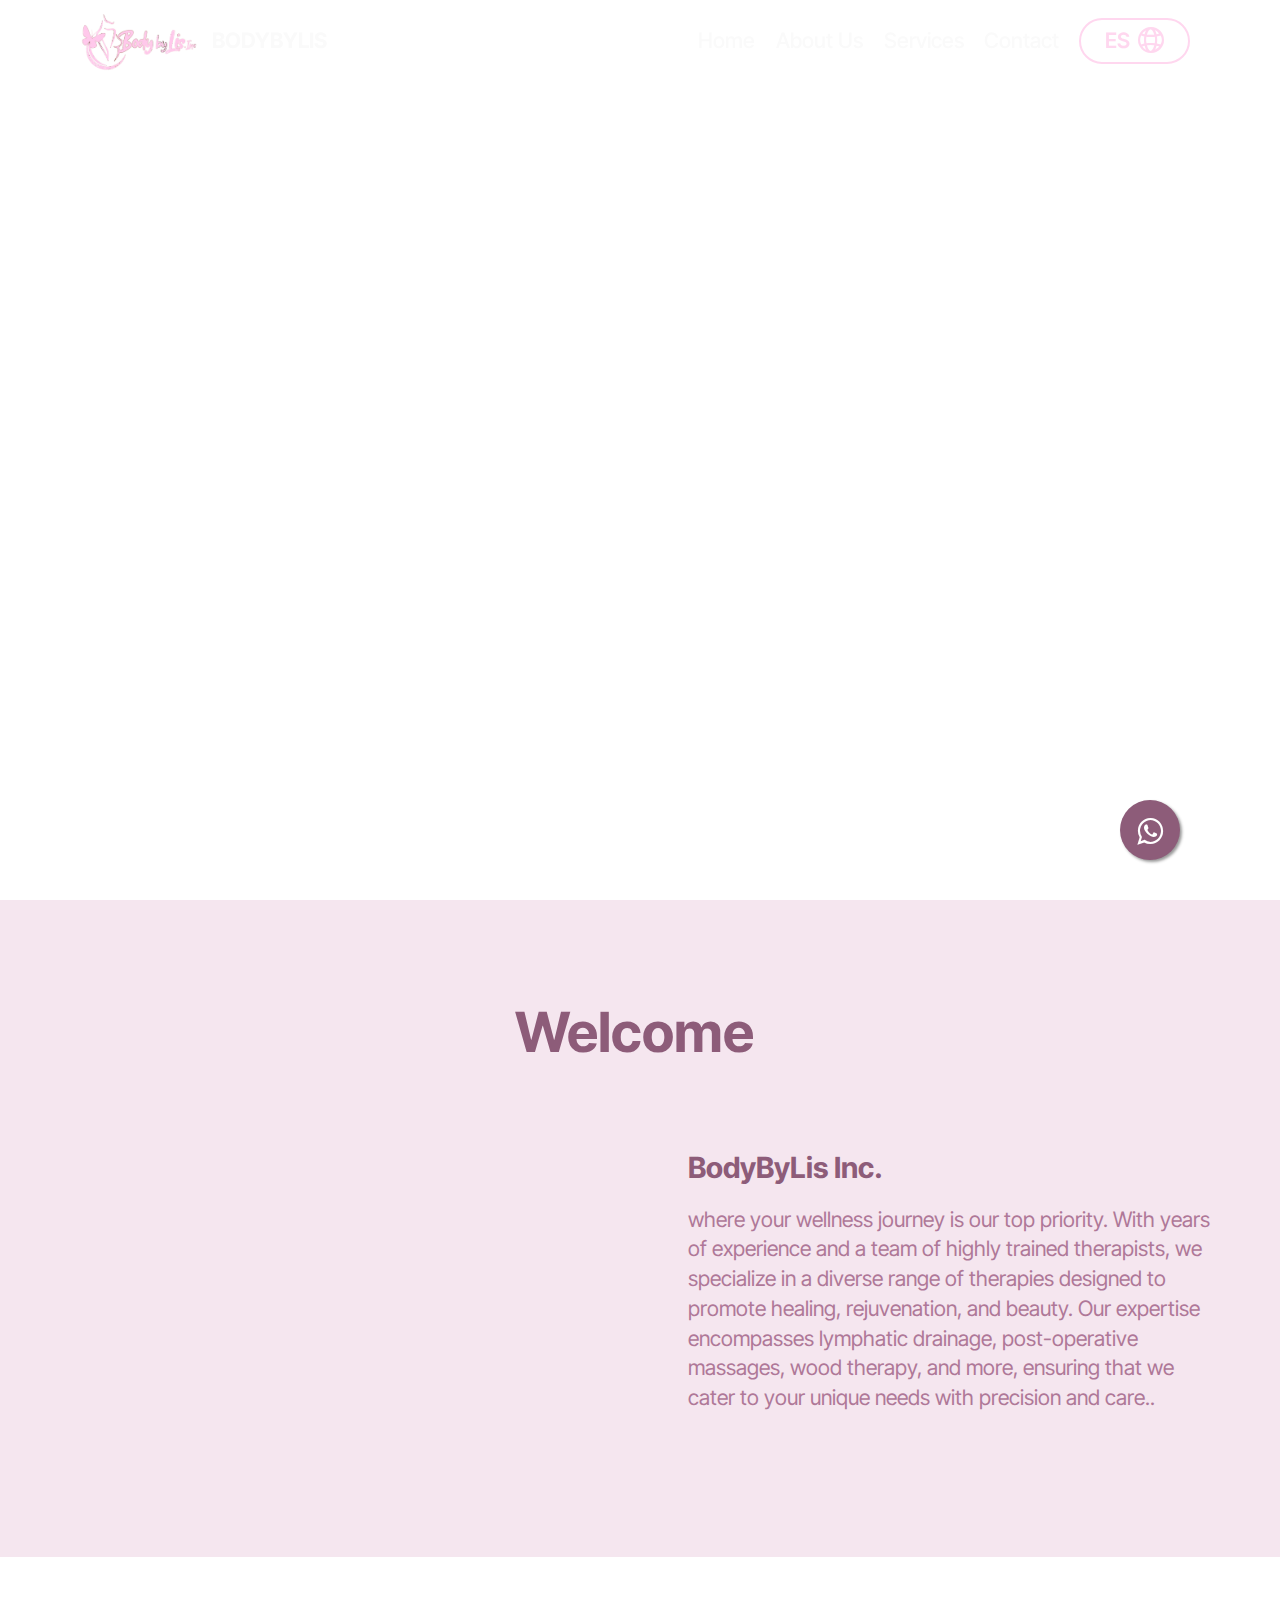
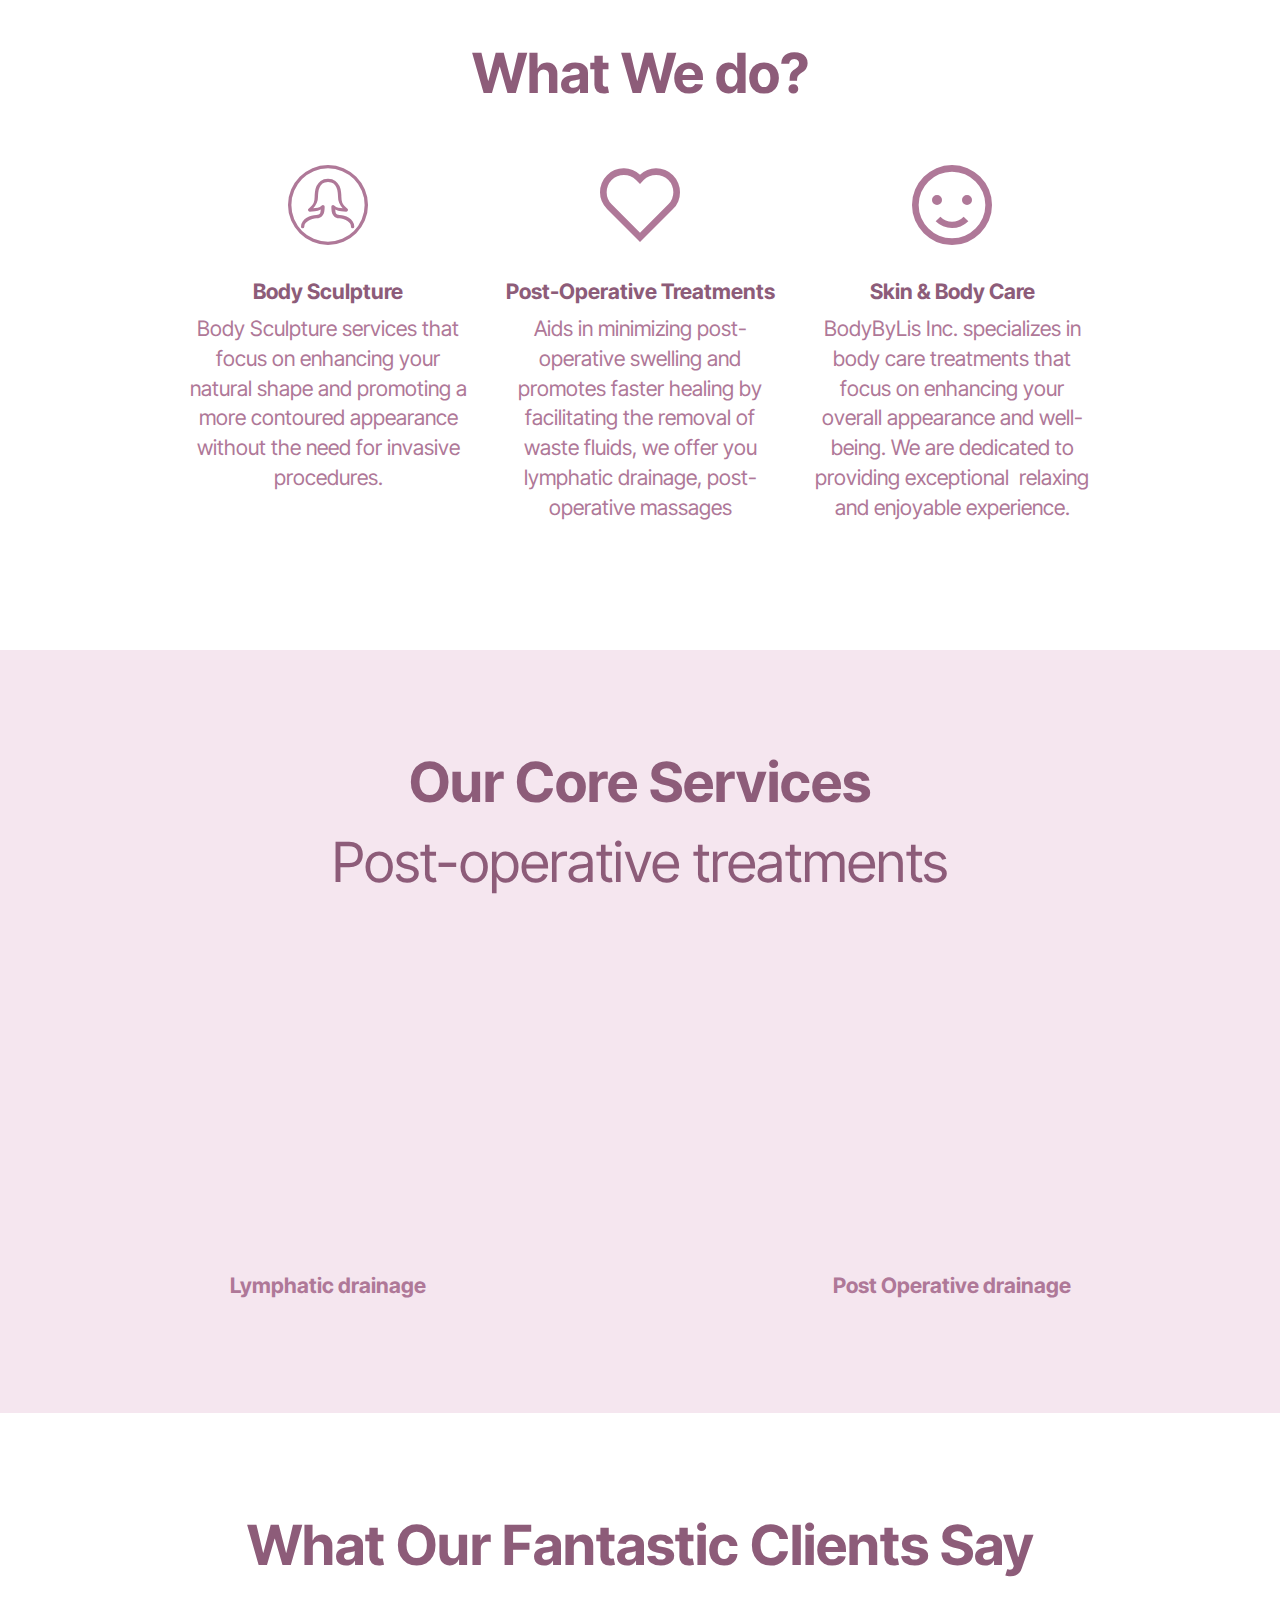
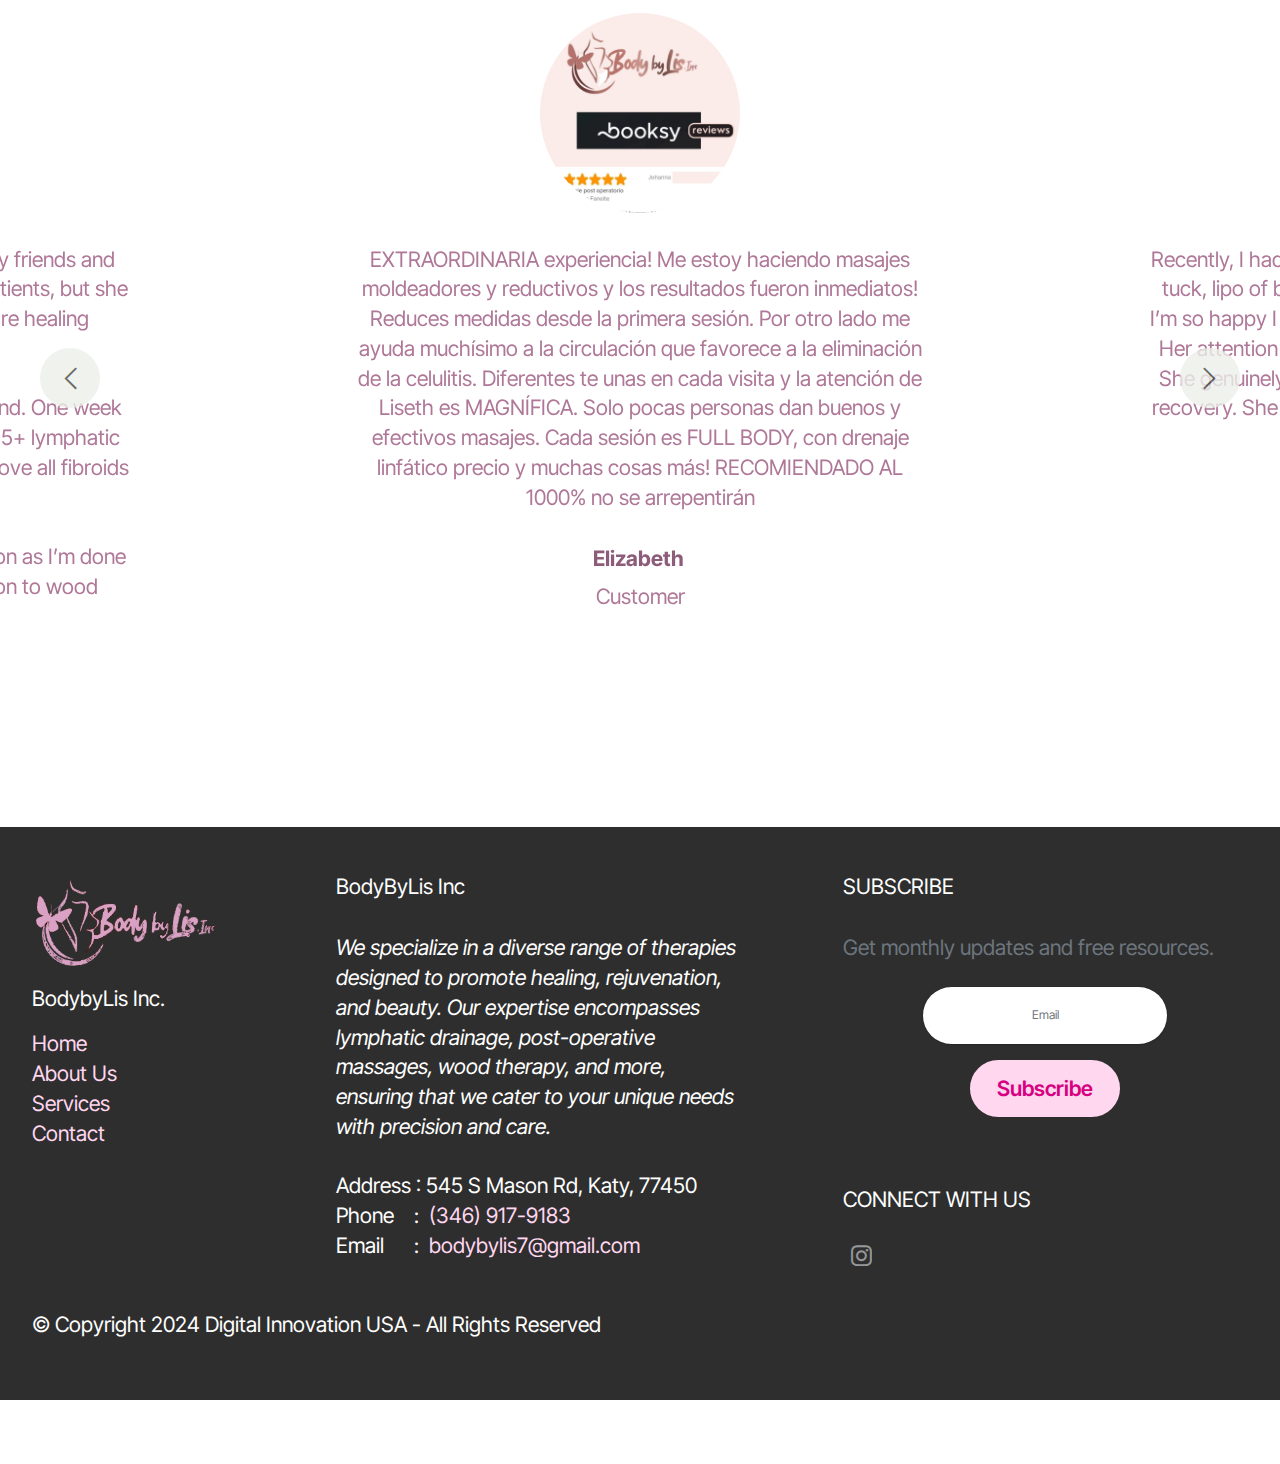
==== index.html @ f4beca15 "Add files via upload" ====
<!DOCTYPE html>
<html  >
<head>
  <!-- Site made with Mobirise Website Builder v5.9.18, https://mobirise.com -->
  <meta charset="UTF-8">
  <meta http-equiv="X-UA-Compatible" content="IE=edge">
  <meta name="generator" content="Mobirise v5.9.18, mobirise.com">
  <meta name="viewport" content="width=device-width, initial-scale=1, minimum-scale=1">
  <link rel="shortcut icon" href="assets/images/logobylisr3.png" type="image/x-icon">
  <meta name="description" content="">
  
  
  <title>Home</title>
  <link rel="stylesheet" href="assets/web/assets/mobirise-icons2/mobirise2.css">
  <link rel="stylesheet" href="assets/web/assets/mobirise-icons/mobirise-icons.css">
  <link rel="stylesheet" href="assets/bootstrap/css/bootstrap.min.css">
  <link rel="stylesheet" href="assets/bootstrap/css/bootstrap-grid.min.css">
  <link rel="stylesheet" href="assets/bootstrap/css/bootstrap-reboot.min.css">
  <link rel="stylesheet" href="assets/dropdown/css/style.css">
  <link rel="stylesheet" href="assets/socicon/css/styles.css">
  <link rel="stylesheet" href="assets/theme/css/style.css">
  <link rel="preload" href="https://fonts.googleapis.com/css?family=Inter+Tight:100,200,300,400,500,600,700,800,900,100i,200i,300i,400i,500i,600i,700i,800i,900i&display=swap" as="style" onload="this.onload=null;this.rel='stylesheet'">
  <noscript><link rel="stylesheet" href="https://fonts.googleapis.com/css?family=Inter+Tight:100,200,300,400,500,600,700,800,900,100i,200i,300i,400i,500i,600i,700i,800i,900i&display=swap"></noscript>
  <link rel="preload" as="style" href="assets/mobirise/css/mbr-additional.css?v=isU0zS"><link rel="stylesheet" href="assets/mobirise/css/mbr-additional.css?v=isU0zS" type="text/css">

  
  
  
</head>
<body>
  
  <section data-bs-version="5.1" class="menu cid-uoJApd3xRY" once="menu" id="menu1-0">

    

    <nav class="navbar navbar-expand beta-menu navbar-dropdown align-items-center navbar-fixed-top navbar-toggleable-sm bg-color transparent">
        <button class="navbar-toggler navbar-toggler-right" type="button" data-toggle="collapse" data-bs-toggle="collapse" data-target="#navbarSupportedContent" data-bs-target="#navbarSupportedContent" aria-controls="navbarSupportedContent" aria-expanded="false" aria-label="Toggle navigation">
            <div class="hamburger">
                <span></span>
                <span></span>
                <span></span>
                <span></span>
            </div>
        </button>
        <div class="menu-logo">
            <div class="navbar-brand">
                <span class="navbar-logo">
                    
                         <img src="assets/images/logobylisr3.png" alt="" style="height: 3.8rem;">
                    
                </span>
                <span class="navbar-caption-wrap"><a class="navbar-caption text-white text-primary display-4" href="index.html">BODYBYLIS</a></span>
            </div>
        </div>
        <div class="collapse navbar-collapse" id="navbarSupportedContent">
            <ul class="navbar-nav nav-dropdown" data-app-modern-menu="true"><li class="nav-item">
                    <a class="nav-link link text-white display-4" href="https://mobiri.se">
                        </a>
                </li><li class="nav-item">
                    <a class="nav-link link text-white display-4" href="https://mobiri.se">Home</a>
                </li><li class="nav-item"><a class="nav-link link text-white text-primary display-4" href="about.html">About Us
                    </a></li><li class="nav-item"><a class="nav-link link text-white text-primary display-4" href="services.html">
                        
                        Services
                    </a></li><li class="nav-item"><a class="nav-link link text-white text-primary display-4" href="contact.html">
                        Contact</a></li></ul>
            <div class="navbar-buttons mbr-section-btn"><a class="btn btn-sm btn-secondary-outline display-4" href="index.html"><span class="mobi-mbri mobi-mbri-globe-2 mbr-iconfont mbr-iconfont-btn"></span>
                    
                    ES</a></div>
        </div>
    </nav>
</section>

<section data-bs-version="5.1" class="header6 cid-uoJJxH9eCm mbr-fullscreen" data-bg-video="https://youtu.be/mN2Wk2pxNUc" id="header6-1">

    

    

    <div class="container">
        <div class="row justify-content-md-center">
            <div class="mbr-white col-md-10">
                
                
                
            </div>
        </div>
    </div>

    
</section>

<section data-bs-version="5.1" class="video4 cid-uoK1ETyDjx" id="video4-3">
    
    
    
    <div class="container">
        <div class="title-wrapper mb-5">
            <h4 class="mbr-section-title mbr-fonts-style mb-0 display-2"><strong>Welcome&nbsp;</strong></h4>
        </div>
        <div class="row align-items-center">
            <div class="col-12 col-lg-6 video-block">
                <div class="video-wrapper"><iframe class="mbr-embedded-video" src="https://www.youtube.com/embed/B9mDaZ-DmlM?rel=0&amp;amp;mute=1&amp;showinfo=0&amp;autoplay=1&amp;loop=1&amp;playlist=B9mDaZ-DmlM" width="1280" height="720" frameborder="0" allowfullscreen></iframe></div>
                
            </div>
            <div class="col-12 col-lg">
                <div class="text-wrapper">
                    <h5 class="mbr-section-subtitle mbr-fonts-style mb-3 display-5"><strong>BodyByLis Inc.</strong></h5>
                    <p class="mbr-text mbr-fonts-style display-7">
                        where your wellness journey is our top priority. With years of experience and a team of highly trained therapists, we specialize in a diverse range of therapies designed to promote healing, rejuvenation, and beauty. Our expertise encompasses lymphatic drainage, post-operative massages, wood therapy, and more, ensuring that we cater to your unique needs with precision and care..</p>
                </div>
            </div>
        </div>
    </div>
</section>

<section data-bs-version="5.1" class="features25 cid-uoKfRxznbq" id="features1-8">
    

    
    
    <div class="container">
        <div class="row mb-5">
            <div class="col-12">
                <h3 class="mbr-section-title mbr-fonts-style align-center mb-2 display-2">
                    <strong>What We do?</strong></h3>
                
            </div>
        </div>
        <div class="row">
            
            <div class="item features-without-image mb-5 col-12 col-md-3 active">
                <div class="item-wrapper align-center">
                    <div class="iconfont-wrapper">
                        <span class="mbr-iconfont mbri-user2"></span>
                    </div>
                    <h5 class="card-title mbr-fonts-style display-7"><strong>Body Sculpture</strong></h5>
                    <p class="card-text mbr-fonts-style mb-0 display-7">Body Sculpture services that focus on enhancing your natural shape and promoting a more contoured appearance without the need for invasive procedures.</p>
                </div>
            </div><div class="item features-without-image mb-5 col-12 col-md-3">
                <div class="item-wrapper align-center">
                    <div class="iconfont-wrapper">
                        <span class="mbr-iconfont mobi-mbri-hearth mobi-mbri"></span>
                    </div>
                    <h5 class="card-title mbr-fonts-style display-7"><strong>Post-Operative Treatments</strong></h5>
                    <p class="card-text mbr-fonts-style mb-0 display-7">Aids in minimizing post-operative swelling and promotes faster healing by facilitating the removal of waste fluids, we offer you lymphatic drainage, post-operative massages<br></p>
                </div>
            </div>
            <div class="item features-without-image mb-5 col-12 col-md-3">
                <div class="item-wrapper align-center">
                    <div class="card-box">
                        <div class="iconfont-wrapper">
                            <span class="mbr-iconfont mobi-mbri-smile-face mobi-mbri"></span>
                        </div>
                        <h5 class="card-title mbr-fonts-style display-7"><strong>Skin &amp; Body Care</strong></h5>
                        <p class="card-text mbr-fonts-style mb-0 display-7">BodyByLis Inc. specializes in body care treatments that focus on enhancing your overall appearance and well-being. We are dedicated to providing exceptional&nbsp; relaxing and enjoyable experience.</p>
                    </div>
                </div>
            </div>
        </div>
    </div>
</section>

<section data-bs-version="5.1" class="video3 cid-uoKg1ed67d" id="video3-9">
    
    
    
    <div class="container">
        <div class="mbr-section-head">
            <h4 class="mbr-section-title mbr-fonts-style mb-0 display-2">
                <strong>Our Core Services</strong></h4>
            <h5 class="mbr-section-subtitle mbr-fonts-style mb-0 mt-2 display-2">Post-operative treatments</h5>
        </div>
        <div class="row mt-4">
            <div class="col-12 col-md-6 video-block">
                <div class="video-wrapper"><iframe class="mbr-embedded-video" src="https://www.youtube.com/embed/pmU4d8kcxzY?rel=0&amp;amp;mute=1&amp;showinfo=0&amp;autoplay=1&amp;loop=1&amp;playlist=pmU4d8kcxzY" width="1280" height="720" frameborder="0" allowfullscreen></iframe></div>
                <p class="mbr-text pt-2 mbr-fonts-style display-4"><strong>Lymphatic drainage</strong></p>
            </div>
            <div class="col-12 col-md-6 video-block">
                <div class="video-wrapper"><iframe class="mbr-embedded-video" src="https://www.youtube.com/embed/3Q1un1MPJP4?rel=0&amp;amp;mute=1&amp;showinfo=0&amp;autoplay=1&amp;loop=1&amp;playlist=3Q1un1MPJP4" width="1280" height="720" frameborder="0" allowfullscreen></iframe></div>
                <p class="mbr-text pt-2 mbr-fonts-style display-4"><strong>
                    Post Operative drainage</strong></p>
            </div>
        </div>
    </div>
</section>

<section data-bs-version="5.1" class="people5 mbr-embla cid-uoKcjcAhmE" id="people5-6">

    

    
    

    <div class="position-relative text-center">
        <h3 class="mb-4 mbr-fonts-style display-2">
            <strong>What Our Fantastic Clients Say</strong>
        </h3>

        <div class="embla" data-skip-snaps="true" data-align="center" data-loop="true" data-auto-play="true" data-auto-play-interval="4" data-draggable="true">
            <div class="embla__viewport container-fluid">
                <div class="embla__container">
                    
                    <div class="embla__slide slider-image item active" style="margin-left: 7rem; margin-right: 7rem;">
                        <div class="user">
                            <div class="user_image">
                                <div class="item-wrapper position-relative">
                                    <img src="assets/images/whatsapp-image-2024-09-17-at-5.14.10-pm.jpeg" alt="" data-slide-to="0" data-bs-slide-to="0">
                                </div>
                            </div>
                            <div class="user_text mb-4">
                                <p class="mbr-fonts-style display-7">EXTRAORDINARIA experiencia! Me estoy haciendo masajes moldeadores y reductivos y los resultados fueron inmediatos! Reduces medidas desde la primera sesión. Por otro lado me ayuda muchísimo a la circulación que favorece a la eliminación de la celulitis. Diferentes te unas en cada visita y la atención de Liseth es MAGNÍFICA. Solo pocas personas dan buenos y efectivos masajes. Cada sesión es FULL BODY, con drenaje linfático precio y muchas cosas más! RECOMIENDADO AL 1000% no se arrepentirán</p>
                            </div>
                            <div class="user_name mbr-fonts-style mb-2 display-7"><strong>Elizabeth&nbsp;</strong></div>
                            <div class="user_desk mbr-fonts-style display-7">
                                Customer</div>
                        </div>
                    </div>
                    <div class="embla__slide slider-image item" style="margin-left: 7rem; margin-right: 7rem;">
                        <div class="user">
                            <div class="user_image">
                                <div class="item-wrapper position-relative">
                                    <img src="assets/images/whatsapp-image-2024-09-17-at-9.22.53-am.jpeg" alt="Mobirise Website Builder" data-slide-to="1" data-bs-slide-to="1">
                                </div>
                            </div>
                            <div class="user_text mb-4">
                                <p class="mbr-fonts-style display-7">
                                    Recently, I had a full Mommy Makeover which included tummy tuck, lipo of back, bra line, flanks, breast lift with fat transfer. I’m so happy I booked&nbsp;with Lis for my at home care/massages. Her attention to detail with her care for people is unmatched! She genuinely wants to help people with their post surgerical recovery. She was God send and I highly recommend Body by Lis.</p>
                            </div>
                            <div class="user_name mbr-fonts-style mb-2 display-7"><strong>Johanna V.</strong></div>
                            <div class="user_desk mbr-fonts-style display-7">Customer</div>
                        </div>
                    </div><div class="embla__slide slider-image item" style="margin-left: 7rem; margin-right: 7rem;">
                        <div class="user">
                            <div class="user_image">
                                <div class="item-wrapper position-relative">
                                    <img src="assets/images/whatsapp-image-2024-09-17-at-5.14.10-pm.jpeg" alt="Mobirise Website Builder" data-slide-to="2" data-bs-slide-to="2">
                                </div>
                            </div>
                            <div class="user_text mb-4">
                                <p class="mbr-fonts-style display-7">Lis is AMAZING!! I highly recommend her to any friends and family. Not only does she TRULY care for her patients, but she goes above and beyond to make sure you are healing properly.
<br>
<br>I heard about Body by Lis from a very close friend. One week after I had a mommy makeover Lis performed 15+ lymphatic messages which helped me drain, heal, and remove all fibroids that were building up. 
<br>
<br>Don’t think twice about going to see her!! As soon as I’m done with my post surgical massages I’m moving on to wood therapy and facials!!</p>
                            </div>
                            <div class="user_name mbr-fonts-style mb-2 display-7"><strong>Melissa I.</strong></div>
                            <div class="user_desk mbr-fonts-style display-7">Customer</div>
                        </div>
                    </div>
                </div>
            </div>
            <button class="embla__button embla__button--prev">
                <span class="mobi-mbri mobi-mbri-arrow-prev mbr-iconfont" aria-hidden="true"></span>
                <span class="sr-only visually-hidden visually-hidden">Previous</span>
            </button>
            <button class="embla__button embla__button--next">
                <span class="mobi-mbri mobi-mbri-arrow-next mbr-iconfont" aria-hidden="true"></span>
                <span class="sr-only visually-hidden visually-hidden">Next</span>
            </button>
        </div>
    </div>
</section>

<section data-bs-version="5.1" class="footer4 cid-uoKrwJL6s9" id="footer4-a">

    

    

    <div class="container">
        <div class="media-container-row content mbr-white">
            <div class="col-md-3 col-sm-4">
                <div class="mb-3 img-logo">
                    <a href="index.html">
                        <img src="assets/images/logobylisr3.png" alt="">
                    </a>
                </div>
                <p class="mb-3 mbr-fonts-style foot-title display-7">BodybyLis Inc.</p>
                <p class="mbr-text mbr-fonts-style mbr-links-column display-7"><a href="index.html" class="text-secondary">Home</a><br><a href="about.html" class="text-secondary">About Us</a><br><a href="services.html" class="text-secondary">Services</a>
                    <br><a href="contact.html" class="text-secondary">Contact</a><br></p>
            </div>
            <div class="col-md-4 col-sm-8">
                <p class="mb-4 foot-title mbr-fonts-style display-7">
                    BodyByLis Inc</p>
                <p class="mbr-text mbr-fonts-style foot-text display-7"><em>We specialize in a diverse range of therapies designed to promote healing, rejuvenation, and beauty. Our expertise encompasses lymphatic drainage, post-operative massages, wood therapy, and more, ensuring that we cater to your unique needs with precision and care.
                    </em><br>
                    <br>Address :&nbsp;545 S Mason Rd, Katy, 77450<br>Phone&nbsp; &nbsp; :&nbsp; <a href="tel:(346) 917-9183" class="text-secondary">(346) 917-9183</a><br>Email&nbsp; &nbsp; &nbsp; :&nbsp; <a href="mailto:bodybylis7@gmail.com" class="text-secondary">bodybylis7@gmail.com</a></p>
            </div>
            <div class="col-md-4 offset-md-1 col-sm-12">
                <p class="mb-4 foot-title mbr-fonts-style display-7">
                    SUBSCRIBE
                </p>
                <p class="mbr-text mbr-fonts-style form-text display-7">
                    Get monthly updates and free resources.
                </p>
                <div class="media-container-column" data-form-type="formoid">
                    <!---Formbuilder Form--->
                    <form action="https://mobirise.eu/" method="POST" class="mbr-form form-with-styler" data-form-title="Mobirise Form"><input type="hidden" name="email" data-form-email="true" value="Gq6BRdtkRO6lC5WroyFiWmK83H0Ney1geER4CCNKFLmgxFo10x/3zPHogA3I84kS7yAlQewd3mFIWYTMFIaQnD55l8UADtzoLeDIGV44wZxFIQW5xUZ1bZa+D+KvZEIQ">
                        <div class="row form-inline justify-content-center">
                            <div hidden="hidden" data-form-alert="" class="alert alert-success col-12">Thanks for filling out the form!</div>
                            <div hidden="hidden" data-form-alert-danger="" class="alert alert-danger col-12">
                                                    </div>
                        </div>
                        <div class="dragArea row form-inline justify-content-center">
                            <div class="col-auto  form-group " data-for="email">
                                <input type="email" name="email" placeholder="Email" data-form-field="Email" required="required" class="form-control input-sm input-inverse my-2 display-7" id="email-footer4-a">
                            </div>
                            <div class="col-auto input-group-btn m-2"><button type="submit" class="btn m-0 btn-secondary display-4">Subscribe</button></div>
                        </div>
                    </form><!---Formbuilder Form--->
                </div>
                <p class="mb-4 mbr-fonts-style foot-title display-7">
                    <br><br>CONNECT WITH US
                </p>
                <div class="social-list pl-0 mb-0">
                        <div class="soc-item">
                            <a href="https://www.instagram.com/bodybylis/" target="_blank">
                                <span class="mbr-iconfont mbr-iconfont-social socicon-instagram socicon"></span>
                            </a>
                        </div>
                        
                        
                        
                        
                        
                </div>
            </div>
        </div>
        <div class="footer-lower">
            <div class="media-container-row">
                <div class="col-sm-12">
                    <hr>
                </div>
            </div>
            <div class="media-container-row mbr-white">
                <div class="col-sm-12 copyright">
                    <p class="mbr-text mbr-fonts-style display-4">
                        © Copyright 2024 Digital Innovation USA - All Rights Reserved
                    </p>
                </div>
            </div>
        </div>
    </div>
</section>

<section data-bs-version="5.1" class="_customHTML cid-I9ZLDAY7tN" id="design-block-I9ZLDAY7tN">
 
  
     
  <div class="whatapp">
		<link rel="stylesheet" href="https://maxcdn.bootstrapcdn.com/font-awesome/4.5.0/css/font-awesome.min.css">
<a class="float" target="_blank" href="https://api.whatsapp.com/send?phone=+13469179183&text=Hello ! I would like more information about your product.">
<i class="fa fa-whatsapp my-float"></i>
</a>
	</div>
  



 <div style="padding:1rem; background-color:#c1c1c1;" class="hidden">
   <div class="align-center">
       <h10>
          <br>
           <br><br><br><br><br>Whatsapp Button<br><br>Click the "gear" icon to change the layout of the Whatsapp Button. This text will be removed on preview/publish.<br><br>

<svg id="svg" version="1.1" xmlns="http://www.w3.org/2000/svg" xmlns:xlink="http://www.w3.org/1999/xlink" width="150" viewBox="0, 0, 400,383.33333333333337">
<g id="svgg">
<path id="path0" d="M37.210 6.152 C 35.603 6.521,34.673 7.586,34.092 9.720 C 33.330 12.516,33.825 95.736,34.612 97.241 C 35.870 99.644,28.382 99.467,134.420 99.600 C 199.138 99.681,231.925 99.852,232.882 100.115 C 235.440 100.816,235.350 101.661,230.295 124.449 C 224.368 151.170,212.070 208.952,209.422 222.521 C 207.800 230.833,207.905 232.790,209.971 232.790 C 211.891 232.790,209.325 235.910,254.122 179.099 C 277.812 149.054,289.953 133.596,295.689 126.174 C 297.890 123.327,306.521 112.368,314.870 101.822 C 367.957 34.759,386.363 11.054,386.765 9.224 C 387.073 7.820,386.446 6.596,385.169 6.111 C 383.972 5.656,39.193 5.697,37.210 6.152 M382.917 8.569 C 384.519 9.741,380.855 14.580,323.489 87.057 C 313.389 99.818,299.260 117.766,292.092 126.942 C 279.051 143.636,265.977 160.258,245.456 186.236 C 239.439 193.853,229.856 206.001,224.162 213.231 C 210.292 230.840,210.188 230.897,212.490 219.587 C 217.028 197.295,227.371 148.754,232.598 125.216 C 237.896 101.359,238.065 99.524,235.099 97.991 C 234.120 97.484,228.193 97.405,188.034 97.358 C 75.294 97.227,37.576 96.911,36.978 96.092 C 36.161 94.974,36.161 10.490,36.978 9.373 C 37.513 8.642,38.883 8.626,116.843 8.435 C 301.952 7.984,382.171 8.024,382.917 8.569 M81.622 108.821 C 107.636 108.875,150.091 108.875,175.966 108.821 C 201.840 108.766,180.556 108.722,128.667 108.722 C 76.779 108.722,55.608 108.766,81.622 108.821 M177.885 157.718 C 177.182 158.404,174.020 162.244,170.860 166.251 C 167.700 170.259,164.939 173.732,164.724 173.970 C 164.509 174.207,161.918 177.468,158.965 181.217 C 156.012 184.965,150.834 191.512,147.459 195.767 C 144.084 200.021,139.856 205.359,138.063 207.629 C 129.342 218.668,112.627 239.779,108.533 244.926 C 107.162 246.650,103.624 251.125,100.671 254.870 C 97.718 258.615,93.156 264.369,90.533 267.657 C 87.910 270.944,79.126 282.263,71.012 292.809 C 62.899 303.356,50.820 318.802,44.170 327.133 C 28.112 347.253,23.297 353.336,21.093 356.284 C 20.566 356.990,18.921 359.133,17.439 361.046 C 6.762 374.827,3.520 379.694,4.240 380.859 C 4.652 381.526,352.012 381.883,353.760 381.218 L 354.749 380.843 354.547 336.442 C 354.330 288.424,354.421 291.066,352.956 290.282 C 351.831 289.680,309.260 289.563,226.846 289.934 C 183.386 290.130,157.086 289.826,155.238 289.106 C 153.350 288.370,153.375 288.079,156.655 272.483 C 157.410 268.897,158.183 265.187,158.374 264.238 C 159.208 260.094,161.885 247.419,162.221 246.021 C 162.651 244.231,164.430 235.954,166.258 227.229 C 166.966 223.854,167.895 219.453,168.324 217.450 C 168.753 215.446,169.619 211.390,170.249 208.437 C 170.879 205.484,171.843 200.997,172.391 198.466 C 172.938 195.935,173.542 193.087,173.734 192.138 C 173.925 191.189,174.694 187.478,175.444 183.893 C 181.253 156.107,181.424 154.270,177.885 157.718 M334.899 284.838 C 335.479 284.926,336.429 284.926,337.009 284.838 C 337.589 284.751,337.114 284.679,335.954 284.679 C 334.794 284.679,334.319 284.751,334.899 284.838 " stroke="none" fill="#b3b3b3" fill-rule="evenodd">
</path>
<path id="path1" d="M116.843 8.435 C 38.883 8.626,37.513 8.642,36.978 9.373 C 36.161 10.490,36.161 94.974,36.978 96.092 C 37.576 96.911,75.294 97.227,188.034 97.358 C 228.193 97.405,234.120 97.484,235.099 97.991 C 238.065 99.524,237.896 101.359,232.598 125.216 C 227.371 148.754,217.028 197.295,212.490 219.587 C 210.188 230.897,210.292 230.840,224.162 213.231 C 229.856 206.001,239.439 193.853,245.456 186.236 C 265.977 160.258,279.051 143.636,292.092 126.942 C 299.260 117.766,313.389 99.818,323.489 87.057 C 380.855 14.580,384.519 9.741,382.917 8.569 C 382.171 8.024,301.952 7.984,116.843 8.435 " stroke="none" fill="#4c4c4c" fill-rule="evenodd">
</path>
<path id="path2" d="M24.582 1.208 C 24.285 2.061,24.165 16.987,24.175 52.119 C 24.189 104.381,24.198 104.667,25.856 107.198 C 27.312 109.419,21.600 109.300,126.819 109.300 C 187.817 109.300,223.202 109.435,223.202 109.666 C 223.202 109.868,221.385 118.791,219.165 129.496 C 216.944 140.200,215.208 149.171,215.308 149.431 C 215.408 149.690,215.358 149.957,215.197 150.023 C 214.865 150.160,213.651 155.819,204.600 199.407 C 201.952 212.158,199.872 222.815,199.977 223.088 C 200.082 223.362,199.980 223.586,199.752 223.586 C 199.516 223.586,199.414 223.996,199.516 224.531 C 199.615 225.051,199.582 225.526,199.442 225.586 C 199.151 225.710,198.557 228.337,196.119 240.268 C 195.171 244.909,194.060 250.029,193.650 251.646 C 191.455 260.308,193.965 264.453,200.009 262.145 C 201.966 261.398,201.889 261.486,213.429 246.788 C 220.801 237.399,226.824 229.751,236.050 218.064 C 240.748 212.113,252.094 197.659,269.799 175.072 C 275.255 168.111,284.303 156.570,289.907 149.425 C 295.511 142.279,303.979 131.474,308.725 125.414 C 321.361 109.277,325.827 103.583,336.629 89.833 C 342.331 82.576,346.237 77.280,346.078 77.022 C 345.919 76.764,345.976 76.688,346.216 76.836 C 346.447 76.979,347.760 75.626,349.227 73.732 C 350.658 71.885,353.101 68.781,354.656 66.833 C 356.329 64.739,357.370 63.109,357.206 62.843 C 357.041 62.576,357.094 62.496,357.336 62.646 C 357.872 62.977,368.666 49.199,368.315 48.632 C 368.164 48.388,368.223 48.310,368.450 48.451 C 368.674 48.589,373.706 42.505,379.897 34.608 C 385.973 26.858,392.261 18.965,393.871 17.066 C 395.480 15.168,397.517 12.693,398.398 11.567 L 400.000 9.519 400.000 4.759 L 400.000 0.000 212.502 0.000 L 25.003 0.000 24.582 1.208 M385.169 6.111 C 386.446 6.596,387.073 7.820,386.765 9.224 C 386.363 11.054,367.957 34.759,314.870 101.822 C 306.521 112.368,297.890 123.327,295.689 126.174 C 289.953 133.596,277.812 149.054,254.122 179.099 C 209.325 235.910,211.891 232.790,209.971 232.790 C 207.905 232.790,207.800 230.833,209.422 222.521 C 212.070 208.952,224.368 151.170,230.295 124.449 C 235.350 101.661,235.440 100.816,232.882 100.115 C 231.925 99.852,199.138 99.681,134.420 99.600 C 28.382 99.467,35.870 99.644,34.612 97.241 C 33.825 95.736,33.330 12.516,34.092 9.720 C 34.673 7.586,35.603 6.521,37.210 6.152 C 39.193 5.697,383.972 5.656,385.169 6.111 M175.966 108.821 C 150.091 108.875,107.636 108.875,81.622 108.821 C 55.608 108.766,76.779 108.722,128.667 108.722 C 180.556 108.722,201.840 108.766,175.966 108.821 M180.735 144.991 C 179.413 145.394,178.766 146.116,171.634 155.164 C 166.035 162.266,160.321 169.481,152.304 179.573 C 148.329 184.577,145.792 188.088,145.958 188.357 C 146.118 188.615,146.070 188.703,145.844 188.563 C 145.295 188.224,144.060 189.684,144.413 190.256 C 144.585 190.533,144.541 190.624,144.307 190.478 C 143.770 190.147,136.792 198.920,137.142 199.485 C 137.301 199.742,137.247 199.823,137.013 199.678 C 136.474 199.345,127.972 210.042,128.323 210.610 C 128.476 210.857,128.426 210.944,128.208 210.810 C 127.996 210.679,125.945 212.939,123.650 215.832 C 121.355 218.726,116.830 224.412,113.595 228.469 C 110.061 232.902,107.824 236.025,107.991 236.295 C 108.151 236.554,108.103 236.641,107.877 236.502 C 107.327 236.162,106.092 237.623,106.445 238.194 C 106.613 238.465,106.574 238.562,106.354 238.426 C 106.145 238.297,104.765 239.694,103.288 241.531 C 96.608 249.837,76.645 275.196,70.771 282.838 C 67.204 287.478,62.325 293.824,59.929 296.939 C 57.436 300.180,55.688 302.790,55.842 303.039 C 55.996 303.289,55.941 303.369,55.712 303.227 C 55.170 302.893,54.322 303.975,54.676 304.549 C 54.843 304.818,54.798 304.908,54.569 304.766 C 54.020 304.427,52.785 305.888,53.138 306.459 C 53.307 306.733,53.266 306.827,53.039 306.686 C 52.524 306.368,45.925 314.778,46.261 315.323 C 46.416 315.573,46.348 315.638,46.095 315.482 C 45.595 315.173,22.023 344.549,22.104 345.380 C 22.133 345.675,22.027 345.837,21.868 345.738 C 21.392 345.444,20.226 346.987,20.539 347.494 C 20.712 347.773,20.668 347.862,20.431 347.716 C 20.071 347.493,14.984 353.821,7.143 364.244 C 5.466 366.473,4.298 368.371,4.451 368.618 C 4.610 368.875,4.551 368.949,4.308 368.799 C 4.071 368.653,3.080 369.715,1.982 371.294 L 0.069 374.044 0.025 378.776 L -0.020 383.509 180.335 383.509 L 360.690 383.509 360.580 337.776 C 360.460 288.005,360.498 288.865,358.312 286.446 C 355.732 283.591,359.250 283.754,301.092 283.791 C 272.531 283.809,249.028 283.908,248.862 284.010 C 247.895 284.608,161.482 283.949,160.872 283.340 C 160.729 283.196,161.071 280.888,161.632 278.211 C 162.193 275.534,162.558 273.098,162.443 272.798 C 162.327 272.497,162.365 272.333,162.526 272.433 C 162.687 272.532,163.297 270.255,163.881 267.371 C 164.465 264.488,167.099 252.044,169.734 239.719 C 172.369 227.393,174.442 217.093,174.340 216.829 C 174.239 216.565,174.296 216.294,174.468 216.228 C 174.932 216.048,176.895 206.412,176.573 205.891 C 176.400 205.611,176.462 205.545,176.738 205.716 C 177.004 205.880,177.181 205.740,177.181 205.367 C 177.181 205.025,178.123 200.312,179.274 194.894 C 183.691 174.105,185.667 164.276,185.737 162.744 C 185.777 161.869,185.963 161.247,186.149 161.360 C 186.336 161.474,186.409 161.024,186.312 160.361 C 186.214 159.699,186.256 159.156,186.405 159.156 C 186.650 159.156,187.185 156.010,187.710 151.486 C 188.291 146.478,185.225 143.623,180.735 144.991 M180.249 158.438 C 180.249 160.249,178.966 167.046,175.444 183.893 C 174.694 187.478,173.925 191.189,173.734 192.138 C 173.542 193.087,172.938 195.935,172.391 198.466 C 171.843 200.997,170.879 205.484,170.249 208.437 C 169.619 211.390,168.753 215.446,168.324 217.450 C 167.895 219.453,166.966 223.854,166.258 227.229 C 164.430 235.954,162.651 244.231,162.221 246.021 C 161.885 247.419,159.208 260.094,158.374 264.238 C 158.183 265.187,157.410 268.897,156.655 272.483 C 153.375 288.079,153.350 288.370,155.238 289.106 C 157.086 289.826,183.386 290.130,226.846 289.934 C 309.260 289.563,351.831 289.680,352.956 290.282 C 354.421 291.066,354.330 288.424,354.547 336.442 L 354.749 380.843 353.760 381.218 C 352.012 381.883,4.652 381.526,4.240 380.859 C 3.520 379.694,6.762 374.827,17.439 361.046 C 18.921 359.133,20.566 356.990,21.093 356.284 C 23.297 353.336,28.112 347.253,44.170 327.133 C 50.820 318.802,62.899 303.356,71.012 292.809 C 79.126 282.263,87.910 270.944,90.533 267.657 C 93.156 264.369,97.718 258.615,100.671 254.870 C 103.624 251.125,107.162 246.650,108.533 244.926 C 112.627 239.779,129.342 218.668,138.063 207.629 C 139.856 205.359,144.084 200.021,147.459 195.767 C 150.834 191.512,156.012 184.965,158.965 181.217 C 161.918 177.468,164.509 174.207,164.724 173.970 C 164.939 173.732,167.700 170.259,170.860 166.251 C 179.198 155.678,180.249 154.803,180.249 158.438 M337.009 284.838 C 336.429 284.926,335.479 284.926,334.899 284.838 C 334.319 284.751,334.794 284.679,335.954 284.679 C 337.114 284.679,337.589 284.751,337.009 284.838" stroke="none" fill="#fafafa" fill-rule="evenodd">
</path>
    </g>
           </svg>
           <br><br><br>
       </h10>				
    </div>
  </div>  
</section><section class="display-7" style="padding: 0;align-items: center;justify-content: center;flex-wrap: wrap;    align-content: center;display: flex;position: relative;height: 4rem;"><a href="https://mobiri.se/1641846" style="flex: 1 1;display:none;height: 4rem;position: absolute;width: 100%;z-index: 1;"><img alt="" style="height: 4rem;" src="[data-uri]"></a><p style="margin: 0;text-align: center;" class="display-7">&#8204;</p><a style="z-index:1" href="https://mobirise.com/builder/ai-website-creator.html"></a></section><script src="assets/bootstrap/js/bootstrap.bundle.min.js"></script>  <script src="assets/smoothscroll/smooth-scroll.js"></script>  <script src="assets/ytplayer/index.js"></script>  <script src="assets/dropdown/js/navbar-dropdown.js"></script>  <script src="assets/vimeoplayer/player.js"></script>  <script src="assets/playervimeo/vimeo_player.js"></script>  <script src="assets/embla/embla.min.js"></script>  <script src="assets/embla/script.js"></script>  <script src="assets/theme/js/script.js"></script>  <script src="assets/formoid/formoid.min.js"></script>  
  
  
</body>
</html>
---- assets/web/assets/mobirise-icons2/mobirise2.css ----
@font-face {
  font-family: 'Moririse2';
  font-display: swap;
  src:  url('mobirise2.eot?f2bix4');
  src:  url('mobirise2.eot?f2bix4#iefix') format('embedded-opentype'),
    url('mobirise2.ttf?f2bix4') format('truetype'),
    url('mobirise2.woff?f2bix4') format('woff'),
    url('mobirise2.svg?f2bix4#mobirise2') format('svg');
  font-weight: normal;
  font-style: normal;
}

[class^="mobi-"], [class*=" mobi-"] {
  /* use !important to prevent issues with browser extensions that change fonts */
  font-family: 'Moririse2' !important;
  speak: none;
  font-style: normal;
  font-weight: normal;
  font-variant: normal;
  text-transform: none;
  line-height: 1;

  /* Better Font Rendering =========== */
  -webkit-font-smoothing: antialiased;
  -moz-osx-font-smoothing: grayscale;
}

.mobi-mbri-add-submenu:before {
  content: "\e900";
}
.mobi-mbri-alert:before {
  content: "\e901";
}
.mobi-mbri-align-center:before {
  content: "\e902";
}
.mobi-mbri-align-justify:before {
  content: "\e903";
}
.mobi-mbri-align-left:before {
  content: "\e904";
}
.mobi-mbri-align-right:before {
  content: "\e905";
}
.mobi-mbri-android:before {
  content: "\e906";
}
.mobi-mbri-apple:before {
  content: "\e907";
}
.mobi-mbri-arrow-down:before {
  content: "\e908";
}
.mobi-mbri-arrow-next:before {
  content: "\e909";
}
.mobi-mbri-arrow-prev:before {
  content: "\e90a";
}
.mobi-mbri-arrow-up:before {
  content: "\e90b";
}
.mobi-mbri-bold:before {
  content: "\e90c";
}
.mobi-mbri-bookmark:before {
  content: "\e90d";
}
.mobi-mbri-bootstrap:before {
  content: "\e90e";
}
.mobi-mbri-briefcase:before {
  content: "\e90f";
}
.mobi-mbri-browse:before {
  content: "\e910";
}
.mobi-mbri-bulleted-list:before {
  content: "\e911";
}
.mobi-mbri-calendar:before {
  content: "\e912";
}
.mobi-mbri-camera:before {
  content: "\e913";
}
.mobi-mbri-cart-add:before {
  content: "\e914";
}
.mobi-mbri-cart-full:before {
  content: "\e915";
}
.mobi-mbri-cash:before {
  content: "\e916";
}
.mobi-mbri-change-style:before {
  content: "\e917";
}
.mobi-mbri-chat:before {
  content: "\e918";
}
.mobi-mbri-clock:before {
  content: "\e919";
}
.mobi-mbri-close:before {
  content: "\e91a";
}
.mobi-mbri-cloud:before {
  content: "\e91b";
}
.mobi-mbri-code:before {
  content: "\e91c";
}
.mobi-mbri-contact-form:before {
  content: "\e91d";
}
.mobi-mbri-credit-card:before {
  content: "\e91e";
}
.mobi-mbri-cursor-click:before {
  content: "\e91f";
}
.mobi-mbri-cust-feedback:before {
  content: "\e920";
}
.mobi-mbri-database:before {
  content: "\e921";
}
.mobi-mbri-delivery:before {
  content: "\e922";
}
.mobi-mbri-desktop:before {
  content: "\e923";
}
.mobi-mbri-devices:before {
  content: "\e924";
}
.mobi-mbri-down:before {
  content: "\e925";
}
.mobi-mbri-download-2:before {
  content: "\e926";
}
.mobi-mbri-download:before {
  content: "\e927";
}
.mobi-mbri-drag-n-drop-2:before {
  content: "\e928";
}
.mobi-mbri-drag-n-drop:before {
  content: "\e929";
}
.mobi-mbri-edit-2:before {
  content: "\e92a";
}
.mobi-mbri-edit:before {
  content: "\e92b";
}
.mobi-mbri-error:before {
  content: "\e92c";
}
.mobi-mbri-extension:before {
  content: "\e92d";
}
.mobi-mbri-features:before {
  content: "\e92e";
}
.mobi-mbri-file:before {
  content: "\e92f";
}
.mobi-mbri-flag:before {
  content: "\e930";
}
.mobi-mbri-folder:before {
  content: "\e931";
}
.mobi-mbri-gift:before {
  content: "\e932";
}
.mobi-mbri-github:before {
  content: "\e933";
}
.mobi-mbri-globe-2:before {
  content: "\e934";
}
.mobi-mbri-globe:before {
  content: "\e935";
}
.mobi-mbri-growing-chart:before {
  content: "\e936";
}
.mobi-mbri-hearth:before {
  content: "\e937";
}
.mobi-mbri-help:before {
  content: "\e938";
}
.mobi-mbri-home:before {
  content: "\e939";
}
.mobi-mbri-hot-cup:before {
  content: "\e93a";
}
.mobi-mbri-idea:before {
  content: "\e93b";
}
.mobi-mbri-image-gallery:before {
  content: "\e93c";
}
.mobi-mbri-image-slider:before {
  content: "\e93d";
}
.mobi-mbri-info:before {
  content: "\e93e";
}
.mobi-mbri-italic:before {
  content: "\e93f";
}
.mobi-mbri-key:before {
  content: "\e940";
}
.mobi-mbri-laptop:before {
  content: "\e941";
}
.mobi-mbri-layers:before {
  content: "\e942";
}
.mobi-mbri-left-right:before {
  content: "\e943";
}
.mobi-mbri-left:before {
  content: "\e944";
}
.mobi-mbri-letter:before {
  content: "\e945";
}
.mobi-mbri-like:before {
  content: "\e946";
}
.mobi-mbri-link:before {
  content: "\e947";
}
.mobi-mbri-lock:before {
  content: "\e948";
}
.mobi-mbri-login:before {
  content: "\e949";
}
.mobi-mbri-logout:before {
  content: "\e94a";
}
.mobi-mbri-magic-stick:before {
  content: "\e94b";
}
.mobi-mbri-map-pin:before {
  content: "\e94c";
}
.mobi-mbri-menu:before {
  content: "\e94d";
}
.mobi-mbri-mobile-2:before {
  content: "\e94e";
}
.mobi-mbri-mobile-horizontal:before {
  content: "\e94f";
}
.mobi-mbri-mobile:before {
  content: "\e950";
}
.mobi-mbri-mobirise:before {
  content: "\e951";
}
.mobi-mbri-more-horizontal:before {
  content: "\e952";
}
.mobi-mbri-more-vertical:before {
  content: "\e953";
}
.mobi-mbri-music:before {
  content: "\e954";
}
.mobi-mbri-new-file:before {
  content: "\e955";
}
.mobi-mbri-numbered-list:before {
  content: "\e956";
}
.mobi-mbri-opened-folder:before {
  content: "\e957";
}
.mobi-mbri-pages:before {
  content: "\e958";
}
.mobi-mbri-paper-plane:before {
  content: "\e959";
}
.mobi-mbri-paperclip:before {
  content: "\e95a";
}
.mobi-mbri-phone:before {
  content: "\e95b";
}
.mobi-mbri-photo:before {
  content: "\e95c";
}
.mobi-mbri-photos:before {
  content: "\e95d";
}
.mobi-mbri-pin:before {
  content: "\e95e";
}
.mobi-mbri-play:before {
  content: "\e95f";
}
.mobi-mbri-plus:before {
  content: "\e960";
}
.mobi-mbri-preview:before {
  content: "\e961";
}
.mobi-mbri-print:before {
  content: "\e962";
}
.mobi-mbri-protect:before {
  content: "\e963";
}
.mobi-mbri-question:before {
  content: "\e964";
}
.mobi-mbri-quote-left:before {
  content: "\e965";
}
.mobi-mbri-quote-right:before {
  content: "\e966";
}
.mobi-mbri-redo:before {
  content: "\e967";
}
.mobi-mbri-refresh:before {
  content: "\e968";
}
.mobi-mbri-responsive-2:before {
  content: "\e969";
}
.mobi-mbri-responsive:before {
  content: "\e96a";
}
.mobi-mbri-right:before {
  content: "\e96b";
}
.mobi-mbri-rocket:before {
  content: "\e96c";
}
.mobi-mbri-sad-face:before {
  content: "\e96d";
}
.mobi-mbri-sale:before {
  content: "\e96e";
}
.mobi-mbri-save:before {
  content: "\e96f";
}
.mobi-mbri-search:before {
  content: "\e970";
}
.mobi-mbri-setting-2:before {
  content: "\e971";
}
.mobi-mbri-setting-3:before {
  content: "\e972";
}
.mobi-mbri-setting:before {
  content: "\e973";
}
.mobi-mbri-share:before {
  content: "\e974";
}
.mobi-mbri-shopping-bag:before {
  content: "\e975";
}
.mobi-mbri-shopping-basket:before {
  content: "\e976";
}
.mobi-mbri-shopping-cart:before {
  content: "\e977";
}
.mobi-mbri-sites:before {
  content: "\e978";
}
.mobi-mbri-smile-face:before {
  content: "\e979";
}
.mobi-mbri-speed:before {
  content: "\e97a";
}
.mobi-mbri-star:before {
  content: "\e97b";
}
.mobi-mbri-success:before {
  content: "\e97c";
}
.mobi-mbri-sun:before {
  content: "\e97d";
}
.mobi-mbri-sun2:before {
  content: "\e97e";
}
.mobi-mbri-tablet-vertical:before {
  content: "\e97f";
}
.mobi-mbri-tablet:before {
  content: "\e980";
}
.mobi-mbri-target:before {
  content: "\e981";
}
.mobi-mbri-timer:before {
  content: "\e982";
}
.mobi-mbri-to-ftp:before {
  content: "\e983";
}
.mobi-mbri-to-local-drive:before {
  content: "\e984";
}
.mobi-mbri-touch-swipe:before {
  content: "\e985";
}
.mobi-mbri-touch:before {
  content: "\e986";
}
.mobi-mbri-trash:before {
  content: "\e987";
}
.mobi-mbri-underline:before {
  content: "\e988";
}
.mobi-mbri-undo:before {
  content: "\e989";
}
.mobi-mbri-unlink:before {
  content: "\e98a";
}
.mobi-mbri-unlock:before {
  content: "\e98b";
}
.mobi-mbri-up-down:before {
  content: "\e98c";
}
.mobi-mbri-up:before {
  content: "\e98d";
}
.mobi-mbri-update:before {
  content: "\e98e";
}
.mobi-mbri-upload-2:before {
  content: "\e98f";
}
.mobi-mbri-upload:before {
  content: "\e990";
}
.mobi-mbri-user-2:before {
  content: "\e991";
}
.mobi-mbri-user:before {
  content: "\e992";
}
.mobi-mbri-users:before {
  content: "\e993";
}
.mobi-mbri-video-play:before {
  content: "\e994";
}
.mobi-mbri-video:before {
  content: "\e995";
}
.mobi-mbri-watch:before {
  content: "\e996";
}
.mobi-mbri-website-theme-2:before {
  content: "\e997";
}
.mobi-mbri-website-theme:before {
  content: "\e998";
}
.mobi-mbri-wifi:before {
  content: "\e999";
}
.mobi-mbri-windows:before {
  content: "\e99a";
}
.mobi-mbri-zoom-in:before {
  content: "\e99b";
}
.mobi-mbri-zoom-out:before {
  content: "\e99c";
}
---- assets/web/assets/mobirise-icons/mobirise-icons.css ----
@font-face {
  font-family: 'MobiriseIcons';
  src:  url('mobirise-icons.eot?spat4u');
  src:  url('mobirise-icons.eot?spat4u#iefix') format('embedded-opentype'),
    url('mobirise-icons.ttf?spat4u') format('truetype'),
    url('mobirise-icons.woff?spat4u') format('woff'),
    url('mobirise-icons.svg?spat4u#MobiriseIcons') format('svg');
  font-weight: normal;
  font-style: normal;
  font-display: swap;
}

[class^="mbri-"], [class*=" mbri-"] {
  /* use !important to prevent issues with browser extensions that change fonts */
  font-family: MobiriseIcons !important;
  speak: none;
  font-style: normal;
  font-weight: normal;
  font-variant: normal;
  text-transform: none;
  line-height: 1;

  /* Better Font Rendering =========== */
  -webkit-font-smoothing: antialiased;
  -moz-osx-font-smoothing: grayscale;
}

.mbri-add-submenu:before {
  content: "\e900";
}
.mbri-alert:before {
  content: "\e901";
}
.mbri-align-center:before {
  content: "\e902";
}
.mbri-align-justify:before {
  content: "\e903";
}
.mbri-align-left:before {
  content: "\e904";
}
.mbri-align-right:before {
  content: "\e905";
}
.mbri-android:before {
  content: "\e906";
}
.mbri-apple:before {
  content: "\e907";
}
.mbri-arrow-down:before {
  content: "\e908";
}
.mbri-arrow-next:before {
  content: "\e909";
}
.mbri-arrow-prev:before {
  content: "\e90a";
}
.mbri-arrow-up:before {
  content: "\e90b";
}
.mbri-bold:before {
  content: "\e90c";
}
.mbri-bookmark:before {
  content: "\e90d";
}
.mbri-bootstrap:before {
  content: "\e90e";
}
.mbri-briefcase:before {
  content: "\e90f";
}
.mbri-browse:before {
  content: "\e910";
}
.mbri-bulleted-list:before {
  content: "\e911";
}
.mbri-calendar:before {
  content: "\e912";
}
.mbri-camera:before {
  content: "\e913";
}
.mbri-cart-add:before {
  content: "\e914";
}
.mbri-cart-full:before {
  content: "\e915";
}
.mbri-cash:before {
  content: "\e916";
}
.mbri-change-style:before {
  content: "\e917";
}
.mbri-chat:before {
  content: "\e918";
}
.mbri-clock:before {
  content: "\e919";
}
.mbri-close:before {
  content: "\e91a";
}
.mbri-cloud:before {
  content: "\e91b";
}
.mbri-code:before {
  content: "\e91c";
}
.mbri-contact-form:before {
  content: "\e91d";
}
.mbri-credit-card:before {
  content: "\e91e";
}
.mbri-cursor-click:before {
  content: "\e91f";
}
.mbri-cust-feedback:before {
  content: "\e920";
}
.mbri-database:before {
  content: "\e921";
}
.mbri-delivery:before {
  content: "\e922";
}
.mbri-desktop:before {
  content: "\e923";
}
.mbri-devices:before {
  content: "\e924";
}
.mbri-down:before {
  content: "\e925";
}
.mbri-download:before {
  content: "\e989";
}
.mbri-drag-n-drop:before {
  content: "\e927";
}
.mbri-drag-n-drop2:before {
  content: "\e928";
}
.mbri-edit:before {
  content: "\e929";
}
.mbri-edit2:before {
  content: "\e92a";
}
.mbri-error:before {
  content: "\e92b";
}
.mbri-extension:before {
  content: "\e92c";
}
.mbri-features:before {
  content: "\e92d";
}
.mbri-file:before {
  content: "\e92e";
}
.mbri-flag:before {
  content: "\e92f";
}
.mbri-folder:before {
  content: "\e930";
}
.mbri-gift:before {
  content: "\e931";
}
.mbri-github:before {
  content: "\e932";
}
.mbri-globe:before {
  content: "\e933";
}
.mbri-globe-2:before {
  content: "\e934";
}
.mbri-growing-chart:before {
  content: "\e935";
}
.mbri-hearth:before {
  content: "\e936";
}
.mbri-help:before {
  content: "\e937";
}
.mbri-home:before {
  content: "\e938";
}
.mbri-hot-cup:before {
  content: "\e939";
}
.mbri-idea:before {
  content: "\e93a";
}
.mbri-image-gallery:before {
  content: "\e93b";
}
.mbri-image-slider:before {
  content: "\e93c";
}
.mbri-info:before {
  content: "\e93d";
}
.mbri-italic:before {
  content: "\e93e";
}
.mbri-key:before {
  content: "\e93f";
}
.mbri-laptop:before {
  content: "\e940";
}
.mbri-layers:before {
  content: "\e941";
}
.mbri-left-right:before {
  content: "\e942";
}
.mbri-left:before {
  content: "\e943";
}
.mbri-letter:before {
  content: "\e944";
}
.mbri-like:before {
  content: "\e945";
}
.mbri-link:before {
  content: "\e946";
}
.mbri-lock:before {
  content: "\e947";
}
.mbri-login:before {
  content: "\e948";
}
.mbri-logout:before {
  content: "\e949";
}
.mbri-magic-stick:before {
  content: "\e94a";
}
.mbri-map-pin:before {
  content: "\e94b";
}
.mbri-menu:before {
  content: "\e94c";
}
.mbri-mobile:before {
  content: "\e94d";
}
.mbri-mobile2:before {
  content: "\e94e";
}
.mbri-mobirise:before {
  content: "\e94f";
}
.mbri-more-horizontal:before {
  content: "\e950";
}
.mbri-more-vertical:before {
  content: "\e951";
}
.mbri-music:before {
  content: "\e952";
}
.mbri-new-file:before {
  content: "\e953";
}
.mbri-numbered-list:before {
  content: "\e954";
}
.mbri-opened-folder:before {
  content: "\e955";
}
.mbri-pages:before {
  content: "\e956";
}
.mbri-paper-plane:before {
  content: "\e957";
}
.mbri-paperclip:before {
  content: "\e958";
}
.mbri-photo:before {
  content: "\e959";
}
.mbri-photos:before {
  content: "\e95a";
}
.mbri-pin:before {
  content: "\e95b";
}
.mbri-play:before {
  content: "\e95c";
}
.mbri-plus:before {
  content: "\e95d";
}
.mbri-preview:before {
  content: "\e95e";
}
.mbri-print:before {
  content: "\e95f";
}
.mbri-protect:before {
  content: "\e960";
}
.mbri-question:before {
  content: "\e961";
}
.mbri-quote-left:before {
  content: "\e962";
}
.mbri-quote-right:before {
  content: "\e963";
}
.mbri-refresh:before {
  content: "\e964";
}
.mbri-responsive:before {
  content: "\e965";
}
.mbri-right:before {
  content: "\e966";
}
.mbri-rocket:before {
  content: "\e967";
}
.mbri-sad-face:before {
  content: "\e968";
}
.mbri-sale:before {
  content: "\e969";
}
.mbri-save:before {
  content: "\e96a";
}
.mbri-search:before {
  content: "\e96b";
}
.mbri-setting:before {
  content: "\e96c";
}
.mbri-setting2:before {
  content: "\e96d";
}
.mbri-setting3:before {
  content: "\e96e";
}
.mbri-share:before {
  content: "\e96f";
}
.mbri-shopping-bag:before {
  content: "\e970";
}
.mbri-shopping-basket:before {
  content: "\e971";
}
.mbri-shopping-cart:before {
  content: "\e972";
}
.mbri-sites:before {
  content: "\e973";
}
.mbri-smile-face:before {
  content: "\e974";
}
.mbri-speed:before {
  content: "\e975";
}
.mbri-star:before {
  content: "\e976";
}
.mbri-success:before {
  content: "\e977";
}
.mbri-sun:before {
  content: "\e978";
}
.mbri-sun2:before {
  content: "\e979";
}
.mbri-tablet:before {
  content: "\e97a";
}
.mbri-tablet-vertical:before {
  content: "\e97b";
}
.mbri-target:before {
  content: "\e97c";
}
.mbri-timer:before {
  content: "\e97d";
}
.mbri-to-ftp:before {
  content: "\e97e";
}
.mbri-to-local-drive:before {
  content: "\e97f";
}
.mbri-touch-swipe:before {
  content: "\e980";
}
.mbri-touch:before {
  content: "\e981";
}
.mbri-trash:before {
  content: "\e982";
}
.mbri-underline:before {
  content: "\e983";
}
.mbri-unlink:before {
  content: "\e984";
}
.mbri-unlock:before {
  content: "\e985";
}
.mbri-up-down:before {
  content: "\e986";
}
.mbri-up:before {
  content: "\e987";
}
.mbri-update:before {
  content: "\e988";
}
.mbri-upload:before {
 content: "\e926"; 
}
.mbri-user:before {
  content: "\e98a";
}
.mbri-user2:before {
  content: "\e98b";
}
.mbri-users:before {
  content: "\e98c";
}
.mbri-video:before {
  content: "\e98d";
}
.mbri-video-play:before {
  content: "\e98e";
}
.mbri-watch:before {
  content: "\e98f";
}
.mbri-website-theme:before {
  content: "\e990";
}
.mbri-wifi:before {
  content: "\e991";
}
.mbri-windows:before {
  content: "\e992";
}
.mbri-zoom-out:before {
  content: "\e993";
}
.mbri-redo:before {
  content: "\e994";
}
.mbri-undo:before {
  content: "\e995";
}
---- assets/dropdown/css/style.css ----
.navbar-dropdown {
  left: 0;
  padding: 0;
  position: absolute;
  right: 0;
  top: 0;
  transition: all 0.45s ease;
  z-index: 1030;
  background: #282828; }
  .navbar-dropdown .navbar-logo {
    margin-right: 0.8rem;
    transition: margin 0.3s ease-in-out;
    vertical-align: middle; }
    .navbar-dropdown .navbar-logo img {
      height: 3.125rem;
      transition: all 0.3s ease-in-out; }
    .navbar-dropdown .navbar-logo.mbr-iconfont {
      font-size: 3.125rem;
      line-height: 3.125rem; }
  .navbar-dropdown .navbar-caption {
    font-weight: 700;
    white-space: normal;
    vertical-align: -4px;
    line-height: 3.125rem !important; }
    .navbar-dropdown .navbar-caption, .navbar-dropdown .navbar-caption:hover {
      color: inherit;
      text-decoration: none; }
  .navbar-dropdown .mbr-iconfont + .navbar-caption {
    vertical-align: -1px; }
  .navbar-dropdown.navbar-fixed-top {
    position: fixed; }
  .navbar-dropdown .navbar-brand span {
    vertical-align: -4px; }
  .navbar-dropdown.bg-color.transparent {
    background: none; }
  .navbar-dropdown.navbar-short .navbar-brand {
    padding: 0.625rem 0; }
    .navbar-dropdown.navbar-short .navbar-brand span {
      vertical-align: -1px; }
  .navbar-dropdown.navbar-short .navbar-caption {
    line-height: 2.375rem !important;
    vertical-align: -2px; }
  .navbar-dropdown.navbar-short .navbar-logo {
    margin-right: 0.5rem; }
    .navbar-dropdown.navbar-short .navbar-logo img {
      height: 2.375rem; }
    .navbar-dropdown.navbar-short .navbar-logo.mbr-iconfont {
      font-size: 2.375rem;
      line-height: 2.375rem; }
  .navbar-dropdown.navbar-short .mbr-table-cell {
    height: 3.625rem; }
  .navbar-dropdown .navbar-close {
    left: 0.6875rem;
    position: fixed;
    top: 0.75rem;
    z-index: 1000; }
  .navbar-dropdown .hamburger-icon {
    content: "";
    display: inline-block;
    vertical-align: middle;
    width: 16px;
    -webkit-box-shadow: 0 -6px 0 1px #282828,0 0 0 1px #282828,0 6px 0 1px #282828;
    -moz-box-shadow: 0 -6px 0 1px #282828,0 0 0 1px #282828,0 6px 0 1px #282828;
    box-shadow: 0 -6px 0 1px #282828,0 0 0 1px #282828,0 6px 0 1px #282828; }

.dropdown-menu .dropdown-toggle[data-toggle="dropdown-submenu"]::after {
  border-bottom: 0.35em solid transparent;
  border-left: 0.35em solid;
  border-right: 0;
  border-top: 0.35em solid transparent;
  margin-left: 0.3rem; }

.dropdown-menu .dropdown-item:focus {
  outline: 0; }

.nav-dropdown {
  font-size: 0.75rem;
  font-weight: 500;
  height: auto !important; }
  .nav-dropdown .nav-btn {
    padding-left: 1rem; }
  .nav-dropdown .link {
    margin: .667em 1.667em;
    font-weight: 500;
    padding: 0;
    transition: color .2s ease-in-out; }
    .nav-dropdown .link.dropdown-toggle {
      margin-right: 2.583em; }
      .nav-dropdown .link.dropdown-toggle::after {
        margin-left: .25rem;
        border-top: 0.35em solid;
        border-right: 0.35em solid transparent;
        border-left: 0.35em solid transparent;
        border-bottom: 0; }
      .nav-dropdown .link.dropdown-toggle[aria-expanded="true"] {
        margin: 0;
        padding: 0.667em 3.263em  0.667em 1.667em; }
  .nav-dropdown .link::after,
  .nav-dropdown .dropdown-item::after {
    color: inherit; }
  .nav-dropdown .btn {
    font-size: 0.75rem;
    font-weight: 700;
    letter-spacing: 0;
    margin-bottom: 0;
    padding-left: 1.25rem;
    padding-right: 1.25rem; }
  .nav-dropdown .dropdown-menu {
    border-radius: 0;
    border: 0;
    left: 0;
    margin: 0;
    padding-bottom: 1.25rem;
    padding-top: 1.25rem;
    position: relative; }
  .nav-dropdown .dropdown-submenu {
    margin-left: 0.125rem;
    top: 0; }
  .nav-dropdown .dropdown-item {
    font-weight: 500;
    line-height: 2;
    padding: 0.3846em 4.615em 0.3846em 1.5385em;
    position: relative;
    transition: color .2s ease-in-out, background-color .2s ease-in-out; }
    .nav-dropdown .dropdown-item::after {
      margin-top: -0.3077em;
      position: absolute;
      right: 1.1538em;
      top: 50%; }
    .nav-dropdown .dropdown-item:focus, .nav-dropdown .dropdown-item:hover {
      background: none; }

@media (max-width: 767px) {
  .nav-dropdown.navbar-toggleable-sm {
    bottom: 0;
    display: none;
    left: 0;
    overflow-x: hidden;
    position: fixed;
    top: 0;
    transform: translateX(-100%);
    -ms-transform: translateX(-100%);
    -webkit-transform: translateX(-100%);
    width: 18.75rem;
    z-index: 999; } }
.nav-dropdown.navbar-toggleable-xl {
  bottom: 0;
  display: none;
  left: 0;
  overflow-x: hidden;
  position: fixed;
  top: 0;
  transform: translateX(-100%);
  -ms-transform: translateX(-100%);
  -webkit-transform: translateX(-100%);
  width: 18.75rem;
  z-index: 999; }

.nav-dropdown-sm {
  display: block !important;
  overflow-x: hidden;
  overflow: auto;
  padding-top: 3.875rem; }
  .nav-dropdown-sm::after {
    content: "";
    display: block;
    height: 3rem;
    width: 100%; }
  .nav-dropdown-sm.collapse.in ~ .navbar-close {
    display: block !important; }
  .nav-dropdown-sm.collapsing, .nav-dropdown-sm.collapse.in {
    transform: translateX(0);
    -ms-transform: translateX(0);
    -webkit-transform: translateX(0);
    transition: all 0.25s ease-out;
    -webkit-transition: all 0.25s ease-out;
    background: #282828; }
  .nav-dropdown-sm.collapsing[aria-expanded="false"] {
    transform: translateX(-100%);
    -ms-transform: translateX(-100%);
    -webkit-transform: translateX(-100%); }
  .nav-dropdown-sm .nav-item {
    display: block;
    margin-left: 0 !important;
    padding-left: 0; }
  .nav-dropdown-sm .link,
  .nav-dropdown-sm .dropdown-item {
    border-top: 1px dotted rgba(255, 255, 255, 0.1);
    font-size: 0.8125rem;
    line-height: 1.6;
    margin: 0 !important;
    padding: 0.875rem 2.4rem 0.875rem 1.5625rem !important;
    position: relative;
    white-space: normal; }
    .nav-dropdown-sm .link:focus, .nav-dropdown-sm .link:hover,
    .nav-dropdown-sm .dropdown-item:focus,
    .nav-dropdown-sm .dropdown-item:hover {
      background: rgba(0, 0, 0, 0.2) !important;
      color: #c0a375; }
  .nav-dropdown-sm .nav-btn {
    position: relative;
    padding: 1.5625rem 1.5625rem 0 1.5625rem; }
    .nav-dropdown-sm .nav-btn::before {
      border-top: 1px dotted rgba(255, 255, 255, 0.1);
      content: "";
      left: 0;
      position: absolute;
      top: 0;
      width: 100%; }
    .nav-dropdown-sm .nav-btn + .nav-btn {
      padding-top: 0.625rem; }
      .nav-dropdown-sm .nav-btn + .nav-btn::before {
        display: none; }
  .nav-dropdown-sm .btn {
    padding: 0.625rem 0; }
  .nav-dropdown-sm .dropdown-toggle[data-toggle="dropdown-submenu"]::after {
    margin-left: .25rem;
    border-top: 0.35em solid;
    border-right: 0.35em solid transparent;
    border-left: 0.35em solid transparent;
    border-bottom: 0; }
  .nav-dropdown-sm .dropdown-toggle[data-toggle="dropdown-submenu"][aria-expanded="true"]::after {
    border-top: 0;
    border-right: 0.35em solid transparent;
    border-left: 0.35em solid transparent;
    border-bottom: 0.35em solid; }
  .nav-dropdown-sm .dropdown-menu {
    margin: 0;
    padding: 0;
    position: relative;
    top: 0;
    left: 0;
    width: 100%;
    border: 0;
    float: none;
    border-radius: 0;
    background: none; }
  .nav-dropdown-sm .dropdown-submenu {
    left: 100%;
    margin-left: 0.125rem;
    margin-top: -1.25rem;
    top: 0; }

.navbar-toggleable-sm .nav-dropdown .dropdown-menu {
  position: absolute; }

.navbar-toggleable-sm .nav-dropdown .dropdown-submenu {
  left: 100%;
  margin-left: 0.125rem;
  margin-top: -1.25rem;
  top: 0; }

.navbar-toggleable-sm.opened .nav-dropdown .dropdown-menu {
  position: relative; }

.navbar-toggleable-sm.opened .nav-dropdown .dropdown-submenu {
  left: 0;
  margin-left: 00rem;
  margin-top: 0rem;
  top: 0; }

.is-builder .nav-dropdown.collapsing {
  transition: none !important; }
---- assets/socicon/css/styles.css ----
@charset "UTF-8";

@font-face {
  font-family: 'Socicon';
  src:  url('../fonts/socicon.eot');
  src:  url('../fonts/socicon.eot?#iefix') format('embedded-opentype'),
    url('../fonts/socicon.woff2') format('woff2'),
    url('../fonts/socicon.ttf') format('truetype'),
    url('../fonts/socicon.woff') format('woff'),
    url('../fonts/socicon.svg#socicon') format('svg');
  font-weight: normal;
  font-style: normal;
  font-display: swap;
}

[data-icon]:before {
  font-family: "socicon" !important;
  content: attr(data-icon);
  font-style: normal !important;
  font-weight: normal !important;
  font-variant: normal !important;
  text-transform: none !important;
  speak: none;
  line-height: 1;
  -webkit-font-smoothing: antialiased;
  -moz-osx-font-smoothing: grayscale;
}

[class^="socicon-"], [class*=" socicon-"] {
  /* use !important to prevent issues with browser extensions that change fonts */
  font-family: 'Socicon' !important;
  speak: none;
  font-style: normal;
  font-weight: normal;
  font-variant: normal;
  text-transform: none;
  line-height: 1;

  /* Better Font Rendering =========== */
  -webkit-font-smoothing: antialiased;
  -moz-osx-font-smoothing: grayscale;
}

.socicon-500px:before {
  content: "\e000";
}
.socicon-8tracks:before {
  content: "\e001";
}
.socicon-airbnb:before {
  content: "\e002";
}
.socicon-alliance:before {
  content: "\e003";
}
.socicon-amazon:before {
  content: "\e004";
}
.socicon-amplement:before {
  content: "\e005";
}
.socicon-android:before {
  content: "\e006";
}
.socicon-angellist:before {
  content: "\e007";
}
.socicon-apple:before {
  content: "\e008";
}
.socicon-appnet:before {
  content: "\e009";
}
.socicon-baidu:before {
  content: "\e00a";
}
.socicon-bandcamp:before {
  content: "\e00b";
}
.socicon-battlenet:before {
  content: "\e00c";
}
.socicon-mixer:before {
  content: "\e00d";
}
.socicon-bebee:before {
  content: "\e00e";
}
.socicon-bebo:before {
  content: "\e00f";
}
.socicon-behance:before {
  content: "\e010";
}
.socicon-blizzard:before {
  content: "\e011";
}
.socicon-blogger:before {
  content: "\e012";
}
.socicon-buffer:before {
  content: "\e013";
}
.socicon-chrome:before {
  content: "\e014";
}
.socicon-coderwall:before {
  content: "\e015";
}
.socicon-curse:before {
  content: "\e016";
}
.socicon-dailymotion:before {
  content: "\e017";
}
.socicon-deezer:before {
  content: "\e018";
}
.socicon-delicious:before {
  content: "\e019";
}
.socicon-deviantart:before {
  content: "\e01a";
}
.socicon-diablo:before {
  content: "\e01b";
}
.socicon-digg:before {
  content: "\e01c";
}
.socicon-discord:before {
  content: "\e01d";
}
.socicon-disqus:before {
  content: "\e01e";
}
.socicon-douban:before {
  content: "\e01f";
}
.socicon-draugiem:before {
  content: "\e020";
}
.socicon-dribbble:before {
  content: "\e021";
}
.socicon-drupal:before {
  content: "\e022";
}
.socicon-ebay:before {
  content: "\e023";
}
.socicon-ello:before {
  content: "\e024";
}
.socicon-endomodo:before {
  content: "\e025";
}
.socicon-envato:before {
  content: "\e026";
}
.socicon-etsy:before {
  content: "\e027";
}
.socicon-facebook:before {
  content: "\e028";
}
.socicon-feedburner:before {
  content: "\e029";
}
.socicon-filmweb:before {
  content: "\e02a";
}
.socicon-firefox:before {
  content: "\e02b";
}
.socicon-flattr:before {
  content: "\e02c";
}
.socicon-flickr:before {
  content: "\e02d";
}
.socicon-formulr:before {
  content: "\e02e";
}
.socicon-forrst:before {
  content: "\e02f";
}
.socicon-foursquare:before {
  content: "\e030";
}
.socicon-friendfeed:before {
  content: "\e031";
}
.socicon-github:before {
  content: "\e032";
}
.socicon-goodreads:before {
  content: "\e033";
}
.socicon-google:before {
  content: "\e034";
}
.socicon-googlescholar:before {
  content: "\e035";
}
.socicon-googlegroups:before {
  content: "\e036";
}
.socicon-googlephotos:before {
  content: "\e037";
}
.socicon-googleplus:before {
  content: "\e038";
}
.socicon-grooveshark:before {
  content: "\e039";
}
.socicon-hackerrank:before {
  content: "\e03a";
}
.socicon-hearthstone:before {
  content: "\e03b";
}
.socicon-hellocoton:before {
  content: "\e03c";
}
.socicon-heroes:before {
  content: "\e03d";
}
.socicon-smashcast:before {
  content: "\e03e";
}
.socicon-horde:before {
  content: "\e03f";
}
.socicon-houzz:before {
  content: "\e040";
}
.socicon-icq:before {
  content: "\e041";
}
.socicon-identica:before {
  content: "\e042";
}
.socicon-imdb:before {
  content: "\e043";
}
.socicon-instagram:before {
  content: "\e044";
}
.socicon-issuu:before {
  content: "\e045";
}
.socicon-istock:before {
  content: "\e046";
}
.socicon-itunes:before {
  content: "\e047";
}
.socicon-keybase:before {
  content: "\e048";
}
.socicon-lanyrd:before {
  content: "\e049";
}
.socicon-lastfm:before {
  content: "\e04a";
}
.socicon-line:before {
  content: "\e04b";
}
.socicon-linkedin:before {
  content: "\e04c";
}
.socicon-livejournal:before {
  content: "\e04d";
}
.socicon-lyft:before {
  content: "\e04e";
}
.socicon-macos:before {
  content: "\e04f";
}
.socicon-mail:before {
  content: "\e050";
}
.socicon-medium:before {
  content: "\e051";
}
.socicon-meetup:before {
  content: "\e052";
}
.socicon-mixcloud:before {
  content: "\e053";
}
.socicon-modelmayhem:before {
  content: "\e054";
}
.socicon-mumble:before {
  content: "\e055";
}
.socicon-myspace:before {
  content: "\e056";
}
.socicon-newsvine:before {
  content: "\e057";
}
.socicon-nintendo:before {
  content: "\e058";
}
.socicon-npm:before {
  content: "\e059";
}
.socicon-odnoklassniki:before {
  content: "\e05a";
}
.socicon-openid:before {
  content: "\e05b";
}
.socicon-opera:before {
  content: "\e05c";
}
.socicon-outlook:before {
  content: "\e05d";
}
.socicon-overwatch:before {
  content: "\e05e";
}
.socicon-patreon:before {
  content: "\e05f";
}
.socicon-paypal:before {
  content: "\e060";
}
.socicon-periscope:before {
  content: "\e061";
}
.socicon-persona:before {
  content: "\e062";
}
.socicon-pinterest:before {
  content: "\e063";
}
.socicon-play:before {
  content: "\e064";
}
.socicon-player:before {
  content: "\e065";
}
.socicon-playstation:before {
  content: "\e066";
}
.socicon-pocket:before {
  content: "\e067";
}
.socicon-qq:before {
  content: "\e068";
}
.socicon-quora:before {
  content: "\e069";
}
.socicon-raidcall:before {
  content: "\e06a";
}
.socicon-ravelry:before {
  content: "\e06b";
}
.socicon-reddit:before {
  content: "\e06c";
}
.socicon-renren:before {
  content: "\e06d";
}
.socicon-researchgate:before {
  content: "\e06e";
}
.socicon-residentadvisor:before {
  content: "\e06f";
}
.socicon-reverbnation:before {
  content: "\e070";
}
.socicon-rss:before {
  content: "\e071";
}
.socicon-sharethis:before {
  content: "\e072";
}
.socicon-skype:before {
  content: "\e073";
}
.socicon-slideshare:before {
  content: "\e074";
}
.socicon-smugmug:before {
  content: "\e075";
}
.socicon-snapchat:before {
  content: "\e076";
}
.socicon-songkick:before {
  content: "\e077";
}
.socicon-soundcloud:before {
  content: "\e078";
}
.socicon-spotify:before {
  content: "\e079";
}
.socicon-stackexchange:before {
  content: "\e07a";
}
.socicon-stackoverflow:before {
  content: "\e07b";
}
.socicon-starcraft:before {
  content: "\e07c";
}
.socicon-stayfriends:before {
  content: "\e07d";
}
.socicon-steam:before {
  content: "\e07e";
}
.socicon-storehouse:before {
  content: "\e07f";
}
.socicon-strava:before {
  content: "\e080";
}
.socicon-streamjar:before {
  content: "\e081";
}
.socicon-stumbleupon:before {
  content: "\e082";
}
.socicon-swarm:before {
  content: "\e083";
}
.socicon-teamspeak:before {
  content: "\e084";
}
.socicon-teamviewer:before {
  content: "\e085";
}
.socicon-technorati:before {
  content: "\e086";
}
.socicon-telegram:before {
  content: "\e087";
}
.socicon-tripadvisor:before {
  content: "\e088";
}
.socicon-tripit:before {
  content: "\e089";
}
.socicon-triplej:before {
  content: "\e08a";
}
.socicon-tumblr:before {
  content: "\e08b";
}
.socicon-twitch:before {
  content: "\e08c";
}
.socicon-twitter:before {
  content: "\e08d";
}
.socicon-uber:before {
  content: "\e08e";
}
.socicon-ventrilo:before {
  content: "\e08f";
}
.socicon-viadeo:before {
  content: "\e090";
}
.socicon-viber:before {
  content: "\e091";
}
.socicon-viewbug:before {
  content: "\e092";
}
.socicon-vimeo:before {
  content: "\e093";
}
.socicon-vine:before {
  content: "\e094";
}
.socicon-vkontakte:before {
  content: "\e095";
}
.socicon-warcraft:before {
  content: "\e096";
}
.socicon-wechat:before {
  content: "\e097";
}
.socicon-weibo:before {
  content: "\e098";
}
.socicon-whatsapp:before {
  content: "\e099";
}
.socicon-wikipedia:before {
  content: "\e09a";
}
.socicon-windows:before {
  content: "\e09b";
}
.socicon-wordpress:before {
  content: "\e09c";
}
.socicon-wykop:before {
  content: "\e09d";
}
.socicon-xbox:before {
  content: "\e09e";
}
.socicon-xing:before {
  content: "\e09f";
}
.socicon-yahoo:before {
  content: "\e0a0";
}
.socicon-yammer:before {
  content: "\e0a1";
}
.socicon-yandex:before {
  content: "\e0a2";
}
.socicon-yelp:before {
  content: "\e0a3";
}
.socicon-younow:before {
  content: "\e0a4";
}
.socicon-youtube:before {
  content: "\e0a5";
}
.socicon-zapier:before {
  content: "\e0a6";
}
.socicon-zerply:before {
  content: "\e0a7";
}
.socicon-zomato:before {
  content: "\e0a8";
}
.socicon-zynga:before {
  content: "\e0a9";
}
.socicon-spreadshirt:before {
  content: "\e901";
}
.socicon-gamejolt:before {
  content: "\e902";
}
.socicon-trello:before {
  content: "\e903";
}
.socicon-tunein:before {
  content: "\e904";
}
.socicon-bloglovin:before {
  content: "\e905";
}
.socicon-gamewisp:before {
  content: "\e906";
}
.socicon-messenger:before {
  content: "\e907";
}
.socicon-pandora:before {
  content: "\e908";
}
.socicon-augment:before {
  content: "\e909";
}
.socicon-bitbucket:before {
  content: "\e90a";
}
.socicon-fyuse:before {
  content: "\e90b";
}
.socicon-yt-gaming:before {
  content: "\e90c";
}
.socicon-sketchfab:before {
  content: "\e90d";
}
.socicon-mobcrush:before {
  content: "\e90e";
}
.socicon-microsoft:before {
  content: "\e90f";
}
.socicon-realtor:before {
  content: "\e910";
}
.socicon-tidal:before {
  content: "\e911";
}
.socicon-qobuz:before {
  content: "\e912";
}
.socicon-natgeo:before {
  content: "\e913";
}
.socicon-mastodon:before {
  content: "\e914";
}
.socicon-unsplash:before {
  content: "\e915";
}
.socicon-homeadvisor:before {
  content: "\e916";
}
.socicon-angieslist:before {
  content: "\e917";
}
.socicon-codepen:before {
  content: "\e918";
}
.socicon-slack:before {
  content: "\e919";
}
.socicon-openaigym:before {
  content: "\e91a";
}
.socicon-logmein:before {
  content: "\e91b";
}
.socicon-fiverr:before {
  content: "\e91c";
}
.socicon-gotomeeting:before {
  content: "\e91d";
}
.socicon-aliexpress:before {
  content: "\e91e";
}
.socicon-guru:before {
  content: "\e91f";
}
.socicon-appstore:before {
  content: "\e920";
}
.socicon-homes:before {
  content: "\e921";
}
.socicon-zoom:before {
  content: "\e922";
}
.socicon-alibaba:before {
  content: "\e923";
}
.socicon-craigslist:before {
  content: "\e924";
}
.socicon-wix:before {
  content: "\e925";
}
.socicon-redfin:before {
  content: "\e926";
}
.socicon-googlecalendar:before {
  content: "\e927";
}
.socicon-shopify:before {
  content: "\e928";
}
.socicon-freelancer:before {
  content: "\e929";
}
.socicon-seedrs:before {
  content: "\e92a";
}
.socicon-bing:before {
  content: "\e92b";
}
.socicon-doodle:before {
  content: "\e92c";
}
.socicon-bonanza:before {
  content: "\e92d";
}
.socicon-squarespace:before {
  content: "\e92e";
}
.socicon-toptal:before {
  content: "\e92f";
}
.socicon-gust:before {
  content: "\e930";
}
.socicon-ask:before {
  content: "\e931";
}
.socicon-trulia:before {
  content: "\e932";
}
.socicon-loomly:before {
  content: "\e933";
}
.socicon-ghost:before {
  content: "\e934";
}
.socicon-upwork:before {
  content: "\e935";
}
.socicon-fundable:before {
  content: "\e936";
}
.socicon-booking:before {
  content: "\e937";
}
.socicon-googlemaps:before {
  content: "\e938";
}
.socicon-zillow:before {
  content: "\e939";
}
.socicon-niconico:before {
  content: "\e93a";
}
.socicon-toneden:before {
  content: "\e93b";
}
.socicon-crunchbase:before {
  content: "\e93c";
}
.socicon-homefy:before {
  content: "\e93d";
}
.socicon-calendly:before {
  content: "\e93e";
}
.socicon-livemaster:before {
  content: "\e93f";
}
.socicon-udemy:before {
  content: "\e940";
}
.socicon-codered:before {
  content: "\e941";
}
.socicon-origin:before {
  content: "\e942";
}
.socicon-nextdoor:before {
  content: "\e943";
}
.socicon-portfolio:before {
  content: "\e944";
}
.socicon-instructables:before {
  content: "\e945";
}
.socicon-gitlab:before {
  content: "\e946";
}
.socicon-hackernews:before {
  content: "\e947";
}
.socicon-smashwords:before {
  content: "\e948";
}
.socicon-kobo:before {
  content: "\e949";
}
.socicon-bookbub:before {
  content: "\e94a";
}
.socicon-mailru:before {
  content: "\e94b";
}
.socicon-moddb:before {
  content: "\e94c";
}
.socicon-indiedb:before {
  content: "\e94d";
}
.socicon-traxsource:before {
  content: "\e94e";
}
.socicon-gamefor:before {
  content: "\e94f";
}
.socicon-pixiv:before {
  content: "\e950";
}
.socicon-myanimelist:before {
  content: "\e951";
}
.socicon-blackberry:before {
  content: "\e952";
}
.socicon-wickr:before {
  content: "\e953";
}
.socicon-spip:before {
  content: "\e954";
}
.socicon-napster:before {
  content: "\e955";
}
.socicon-beatport:before {
  content: "\e956";
}
.socicon-hackerone:before {
  content: "\e957";
}
.socicon-internet:before {
  content: "\e958";
}
.socicon-ubuntu:before {
  content: "\e959";
}
.socicon-artstation:before {
  content: "\e95a";
}
.socicon-invision:before {
  content: "\e95b";
}
.socicon-torial:before {
  content: "\e95c";
}
.socicon-collectorz:before {
  content: "\e95d";
}
.socicon-seenthis:before {
  content: "\e95e";
}
.socicon-googleplaymusic:before {
  content: "\e95f";
}
.socicon-debian:before {
  content: "\e960";
}
.socicon-filmfreeway:before {
  content: "\e961";
}
.socicon-gnome:before {
  content: "\e962";
}
.socicon-itchio:before {
  content: "\e963";
}
.socicon-jamendo:before {
  content: "\e964";
}
.socicon-mix:before {
  content: "\e965";
}
.socicon-sharepoint:before {
  content: "\e966";
}
.socicon-tinder:before {
  content: "\e967";
}
.socicon-windguru:before {
  content: "\e968";
}
.socicon-cdbaby:before {
  content: "\e969";
}
.socicon-elementaryos:before {
  content: "\e96a";
}
.socicon-stage32:before {
  content: "\e96b";
}
.socicon-tiktok:before {
  content: "\e96c";
}
.socicon-gitter:before {
  content: "\e96d";
}
.socicon-letterboxd:before {
  content: "\e96e";
}
.socicon-threema:before {
  content: "\e96f";
}
.socicon-splice:before {
  content: "\e970";
}
.socicon-metapop:before {
  content: "\e971";
}
.socicon-naver:before {
  content: "\e972";
}
.socicon-remote:before {
  content: "\e973";
}
.socicon-flipboard:before {
  content: "\e974";
}
.socicon-googlehangouts:before {
  content: "\e975";
}
.socicon-dlive:before {
  content: "\e976";
}
.socicon-vsco:before {
  content: "\e977";
}
.socicon-stitcher:before {
  content: "\e978";
}
.socicon-avvo:before {
  content: "\e979";
}
.socicon-redbubble:before {
  content: "\e97a";
}
.socicon-society6:before {
  content: "\e97b";
}
.socicon-zazzle:before {
  content: "\e97c";
}
.socicon-eitaa:before {
  content: "\e97d";
}
.socicon-soroush:before {
  content: "\e97e";
}
.socicon-bale:before {
  content: "\e97f";
}
---- assets/theme/css/style.css ----
@charset "UTF-8";
section {
  background-color: #ffffff;
}

body {
  font-style: normal;
  line-height: 1.5;
  font-weight: 400;
  color: #232323;
  position: relative;
}

button {
  background-color: transparent;
  border-color: transparent;
}

.embla__button,
.carousel-control {
  background-color: #edefea !important;
  opacity: 0.8 !important;
  color: #464845 !important;
  border-color: #edefea !important;
}

.carousel .close,
.modalWindow .close {
  background-color: #edefea !important;
  color: #464845 !important;
  border-color: #edefea !important;
  opacity: 0.8 !important;
}

.carousel .close:hover,
.modalWindow .close:hover {
  opacity: 1 !important;
}

.carousel-indicators li {
  background-color: #edefea !important;
  border: 2px solid #464845 !important;
}

.carousel-indicators li:hover,
.carousel-indicators li:active {
  opacity: 0.8 !important;
}

.embla__button:hover,
.carousel-control:hover {
  background-color: #edefea !important;
  opacity: 1 !important;
}

.modalWindow-video-container {
  height: 80%;
}

section,
.container,
.container-fluid {
  position: relative;
  word-wrap: break-word;
}

a.mbr-iconfont:hover {
  text-decoration: none;
}

.article .lead p,
.article .lead ul,
.article .lead ol,
.article .lead pre,
.article .lead blockquote {
  margin-bottom: 0;
}

a {
  font-style: normal;
  font-weight: 400;
  cursor: pointer;
}
a, a:hover {
  text-decoration: none;
}

.mbr-section-title {
  font-style: normal;
  line-height: 1.3;
}

.mbr-section-subtitle {
  line-height: 1.3;
}

.mbr-text {
  font-style: normal;
  line-height: 1.7;
}

h1,
h2,
h3,
h4,
h5,
h6,
.display-1,
.display-2,
.display-4,
.display-5,
.display-7,
span,
p,
a {
  line-height: 1;
  word-break: break-word;
  word-wrap: break-word;
  font-weight: 400;
}

b,
strong {
  font-weight: bold;
}

input:-webkit-autofill, input:-webkit-autofill:hover, input:-webkit-autofill:focus, input:-webkit-autofill:active {
  transition-delay: 9999s;
  -webkit-transition-property: background-color, color;
  transition-property: background-color, color;
}

textarea[type=hidden] {
  display: none;
}

section {
  background-position: 50% 50%;
  background-repeat: no-repeat;
  background-size: cover;
}
section .mbr-background-video,
section .mbr-background-video-preview {
  position: absolute;
  bottom: 0;
  left: 0;
  right: 0;
  top: 0;
}

.hidden {
  visibility: hidden;
}

.mbr-z-index20 {
  z-index: 20;
}

/*! Base colors */
.mbr-white {
  color: #ffffff;
}

.mbr-black {
  color: #111111;
}

.mbr-bg-white {
  background-color: #ffffff;
}

.mbr-bg-black {
  background-color: #000000;
}

/*! Text-aligns */
.align-left {
  text-align: left;
}

.align-center {
  text-align: center;
}

.align-right {
  text-align: right;
}

/*! Font-weight  */
.mbr-light {
  font-weight: 300;
}

.mbr-regular {
  font-weight: 400;
}

.mbr-semibold {
  font-weight: 500;
}

.mbr-bold {
  font-weight: 700;
}

/*! Media  */
.media-content {
  flex-basis: 100%;
}

.media-container-row {
  display: flex;
  flex-direction: row;
  flex-wrap: wrap;
  justify-content: center;
  align-content: center;
  align-items: start;
}
.media-container-row .media-size-item {
  width: 400px;
}

.media-container-column {
  display: flex;
  flex-direction: column;
  flex-wrap: wrap;
  justify-content: center;
  align-content: center;
  align-items: stretch;
}
.media-container-column > * {
  width: 100%;
}

@media (min-width: 992px) {
  .media-container-row {
    flex-wrap: nowrap;
  }
}
figure {
  margin-bottom: 0;
  overflow: hidden;
}

figure[mbr-media-size] {
  transition: width 0.1s;
}

img,
iframe {
  display: block;
  width: 100%;
}

.card {
  background-color: transparent;
  border: none;
}

.card-box {
  width: 100%;
}

.card-img {
  text-align: center;
  flex-shrink: 0;
  -webkit-flex-shrink: 0;
}

.media {
  max-width: 100%;
  margin: 0 auto;
}

.mbr-figure {
  align-self: center;
}

.media-container > div {
  max-width: 100%;
}

.mbr-figure img,
.card-img img {
  width: 100%;
}

@media (max-width: 991px) {
  .media-size-item {
    width: auto !important;
  }
  .media {
    width: auto;
  }
  .mbr-figure {
    width: 100% !important;
  }
}
/*! Buttons */
.mbr-section-btn {
  margin-left: -0.6rem;
  margin-right: -0.6rem;
  font-size: 0;
}

.btn {
  font-weight: 600;
  border-width: 1px;
  font-style: normal;
  margin: 0.6rem 0.6rem;
  white-space: normal;
  transition: all 0.2s ease-in-out;
  display: inline-flex;
  align-items: center;
  justify-content: center;
  word-break: break-word;
}

.btn-sm {
  font-weight: 600;
  letter-spacing: 0px;
  transition: all 0.3s ease-in-out;
}

.btn-md {
  font-weight: 600;
  letter-spacing: 0px;
  transition: all 0.3s ease-in-out;
}

.btn-lg {
  font-weight: 600;
  letter-spacing: 0px;
  transition: all 0.3s ease-in-out;
}

.btn-form {
  margin: 0;
}
.btn-form:hover {
  cursor: pointer;
}

nav .mbr-section-btn {
  margin-left: 0rem;
  margin-right: 0rem;
}

/*! Btn icon margin */
.btn .mbr-iconfont,
.btn.btn-sm .mbr-iconfont {
  order: 1;
  cursor: pointer;
  margin-left: 0.5rem;
  vertical-align: sub;
}

.btn.btn-md .mbr-iconfont,
.btn.btn-md .mbr-iconfont {
  margin-left: 0.8rem;
}

.mbr-regular {
  font-weight: 400;
}

.mbr-semibold {
  font-weight: 500;
}

.mbr-bold {
  font-weight: 700;
}

[type=submit] {
  -webkit-appearance: none;
}

/*! Full-screen */
.mbr-fullscreen .mbr-overlay {
  min-height: 100vh;
}

.mbr-fullscreen {
  display: flex;
  display: -moz-flex;
  display: -ms-flex;
  display: -o-flex;
  align-items: center;
  min-height: 100vh;
  padding-top: 3rem;
  padding-bottom: 3rem;
}

/*! Map */
.map {
  height: 25rem;
  position: relative;
}
.map iframe {
  width: 100%;
  height: 100%;
}

/*! Scroll to top arrow */
.mbr-arrow-up {
  bottom: 25px;
  right: 90px;
  position: fixed;
  text-align: right;
  z-index: 5000;
  color: #ffffff;
  font-size: 22px;
}

.mbr-arrow-up a {
  background: rgba(0, 0, 0, 0.2);
  border-radius: 50%;
  color: #fff;
  display: inline-block;
  height: 60px;
  width: 60px;
  border: 2px solid #fff;
  outline-style: none !important;
  position: relative;
  text-decoration: none;
  transition: all 0.3s ease-in-out;
  cursor: pointer;
  text-align: center;
}
.mbr-arrow-up a:hover {
  background-color: rgba(0, 0, 0, 0.4);
}
.mbr-arrow-up a i {
  line-height: 60px;
}

.mbr-arrow-up-icon {
  display: block;
  color: #fff;
}

.mbr-arrow-up-icon::before {
  content: "›";
  display: inline-block;
  font-family: serif;
  font-size: 22px;
  line-height: 1;
  font-style: normal;
  position: relative;
  top: 6px;
  left: -4px;
  transform: rotate(-90deg);
}

/*! Arrow Down */
.mbr-arrow {
  position: absolute;
  bottom: 45px;
  left: 50%;
  width: 60px;
  height: 60px;
  cursor: pointer;
  background-color: rgba(80, 80, 80, 0.5);
  border-radius: 50%;
  transform: translateX(-50%);
}
@media (max-width: 767px) {
  .mbr-arrow {
    display: none;
  }
}
.mbr-arrow > a {
  display: inline-block;
  text-decoration: none;
  outline-style: none;
  animation: arrowdown 1.7s ease-in-out infinite;
  color: #ffffff;
}
.mbr-arrow > a > i {
  position: absolute;
  top: -2px;
  left: 15px;
  font-size: 2rem;
}

#scrollToTop a i::before {
  content: "";
  position: absolute;
  display: block;
  border-bottom: 2.5px solid #fff;
  border-left: 2.5px solid #fff;
  width: 27.8%;
  height: 27.8%;
  left: 50%;
  top: 51%;
  transform: translateY(-30%) translateX(-50%) rotate(135deg);
}

@keyframes arrowdown {
  0% {
    transform: translateY(0px);
  }
  50% {
    transform: translateY(-5px);
  }
  100% {
    transform: translateY(0px);
  }
}
@media (max-width: 500px) {
  .mbr-arrow-up {
    left: 0;
    right: 0;
    text-align: center;
  }
}
/*Gradients animation*/
@keyframes gradient-animation {
  from {
    background-position: 0% 100%;
    animation-timing-function: ease-in-out;
  }
  to {
    background-position: 100% 0%;
    animation-timing-function: ease-in-out;
  }
}
.bg-gradient {
  background-size: 200% 200%;
  animation: gradient-animation 5s infinite alternate;
  -webkit-animation: gradient-animation 5s infinite alternate;
}

.menu .navbar-brand {
  display: -webkit-flex;
}
.menu .navbar-brand span {
  display: flex;
  display: -webkit-flex;
}
.menu .navbar-brand .navbar-caption-wrap {
  display: -webkit-flex;
}
.menu .navbar-brand .navbar-logo img {
  display: -webkit-flex;
  width: auto;
}
@media (min-width: 768px) and (max-width: 991px) {
  .menu .navbar-toggleable-sm .navbar-nav {
    display: -ms-flexbox;
  }
}
@media (max-width: 991px) {
  .menu .navbar-collapse {
    max-height: 93.5vh;
  }
  .menu .navbar-collapse.show {
    overflow: auto;
  }
}
@media (min-width: 992px) {
  .menu .navbar-nav.nav-dropdown {
    display: -webkit-flex;
  }
  .menu .navbar-toggleable-sm .navbar-collapse {
    display: -webkit-flex !important;
  }
  .menu .collapsed .navbar-collapse {
    max-height: 93.5vh;
  }
  .menu .collapsed .navbar-collapse.show {
    overflow: auto;
  }
}
@media (max-width: 767px) {
  .menu .navbar-collapse {
    max-height: 80vh;
  }
}

.nav-link .mbr-iconfont {
  margin-right: 0.5rem;
}

.navbar {
  display: -webkit-flex;
  -webkit-flex-wrap: wrap;
  -webkit-align-items: center;
  -webkit-justify-content: space-between;
}

.navbar-collapse {
  -webkit-flex-basis: 100%;
  -webkit-flex-grow: 1;
  -webkit-align-items: center;
}

.nav-dropdown .link {
  padding: 0.667em 1.667em !important;
  margin: 0 !important;
}

.nav {
  display: -webkit-flex;
  -webkit-flex-wrap: wrap;
}

.row {
  display: -webkit-flex;
  -webkit-flex-wrap: wrap;
}

.justify-content-center {
  -webkit-justify-content: center;
}

.form-inline {
  display: -webkit-flex;
}

.card-wrapper {
  -webkit-flex: 1;
}

.carousel-control {
  z-index: 10;
  display: -webkit-flex;
}

.carousel-controls {
  display: -webkit-flex;
}

.media {
  display: -webkit-flex;
}

.form-group:focus {
  outline: none;
}

.jq-selectbox__select {
  padding: 7px 0;
  position: relative;
}

.jq-selectbox__dropdown {
  overflow: hidden;
  border-radius: 10px;
  position: absolute;
  top: 100%;
  left: 0 !important;
  width: 100% !important;
}

.jq-selectbox__trigger-arrow {
  right: 0;
  transform: translateY(-50%);
}

.jq-selectbox li {
  padding: 1.07em 0.5em;
}

input[type=range] {
  padding-left: 0 !important;
  padding-right: 0 !important;
}

.modal-dialog,
.modal-content {
  height: 100%;
}

.modal-dialog .carousel-inner {
  height: calc(100vh - 1.75rem);
}
@media (max-width: 575px) {
  .modal-dialog .carousel-inner {
    height: calc(100vh - 1rem);
  }
}

.carousel-item {
  text-align: center;
}

.carousel-item img {
  margin: auto;
}

.navbar-toggler {
  align-self: flex-start;
  padding: 0.25rem 0.75rem;
  font-size: 1.25rem;
  line-height: 1;
  background: transparent;
  border: 1px solid transparent;
  border-radius: 0.25rem;
}

.navbar-toggler:focus,
.navbar-toggler:hover {
  text-decoration: none;
  box-shadow: none;
}

.navbar-toggler-icon {
  display: inline-block;
  width: 1.5em;
  height: 1.5em;
  vertical-align: middle;
  content: "";
  background: no-repeat center center;
  background-size: 100% 100%;
}

.navbar-toggler-left {
  position: absolute;
  left: 1rem;
}

.navbar-toggler-right {
  position: absolute;
  right: 1rem;
}

.card-img {
  width: auto;
}

.menu .navbar.collapsed:not(.beta-menu) {
  flex-direction: column;
}

.carousel-item.active,
.carousel-item-next,
.carousel-item-prev {
  display: flex;
}

.note-air-layout .dropup .dropdown-menu,
.note-air-layout .navbar-fixed-bottom .dropdown .dropdown-menu {
  bottom: initial !important;
}

html,
body {
  height: auto;
  min-height: 100vh;
}

.dropup .dropdown-toggle::after {
  display: none;
}

.form-asterisk {
  font-family: initial;
  position: absolute;
  top: -2px;
  font-weight: normal;
}

.form-control-label {
  position: relative;
  cursor: pointer;
  margin-bottom: 0.357em;
  padding: 0;
}

.alert {
  color: #ffffff;
  border-radius: 0;
  border: 0;
  font-size: 1.1rem;
  line-height: 1.5;
  margin-bottom: 1.875rem;
  padding: 1.25rem;
  position: relative;
  text-align: center;
}
.alert.alert-form::after {
  background-color: inherit;
  bottom: -7px;
  content: "";
  display: block;
  height: 14px;
  left: 50%;
  margin-left: -7px;
  position: absolute;
  transform: rotate(45deg);
  width: 14px;
}

.form-control {
  background-color: #ffffff;
  background-clip: border-box;
  color: #232323;
  line-height: 1rem !important;
  height: auto;
  padding: 1.2rem 2rem;
  transition: border-color 0.25s ease 0s;
  border: 1px solid transparent !important;
  border-radius: 4px;
  box-shadow: rgba(0, 0, 0, 0.07) 0px 1px 1px 0px, rgba(0, 0, 0, 0.07) 0px 1px 3px 0px, rgba(0, 0, 0, 0.03) 0px 0px 0px 1px;
}
.form-active .form-control:invalid {
  border-color: red;
}

.row > * {
  padding-right: 1rem;
  padding-left: 1rem;
}

form .row {
  margin-left: -0.6rem;
  margin-right: -0.6rem;
}
form .row [class*=col] {
  padding-left: 0.6rem;
  padding-right: 0.6rem;
}

form .mbr-section-btn {
  padding-left: 0.6rem;
  padding-right: 0.6rem;
}

form .form-check-input {
  margin-top: 0.5;
}

textarea.form-control {
  line-height: 1.5rem !important;
}

.form-group {
  margin-bottom: 1.2rem;
}

.form-control,
form .btn {
  min-height: 48px;
}

.gdpr-block label span.textGDPR input[name=gdpr] {
  top: 7px;
}

.form-control:focus {
  box-shadow: none;
}

:focus {
  outline: none;
}

.mbr-overlay {
  background-color: #000;
  bottom: 0;
  left: 0;
  opacity: 0.5;
  position: absolute;
  right: 0;
  top: 0;
  z-index: 0;
  pointer-events: none;
}

blockquote {
  font-style: italic;
  padding: 3rem;
  font-size: 1.09rem;
  position: relative;
  border-left: 3px solid;
}

ul,
ol,
pre,
blockquote {
  margin-bottom: 2.3125rem;
}

.mt-4 {
  margin-top: 2rem !important;
}

.mb-4 {
  margin-bottom: 2rem !important;
}

.container,
.container-fluid {
  padding-left: 16px;
  padding-right: 16px;
}

.row {
  margin-left: -16px;
  margin-right: -16px;
}
.row > [class*=col] {
  padding-left: 16px;
  padding-right: 16px;
}

@media (min-width: 992px) {
  .container-fluid {
    padding-left: 32px;
    padding-right: 32px;
  }
}
@media (max-width: 991px) {
  .mbr-container {
    padding-left: 16px;
    padding-right: 16px;
  }
}
.app-video-wrapper > img {
  opacity: 1;
}

.app-video-wrapper {
  background: transparent;
}

.item {
  position: relative;
}

.dropdown-menu .dropdown-menu {
  left: 100%;
}

.dropdown-item + .dropdown-menu {
  display: none;
}

.dropdown-item:hover + .dropdown-menu,
.dropdown-menu:hover {
  display: block;
}

@media (min-aspect-ratio: 16/9) {
  .mbr-video-foreground {
    height: 300% !important;
    top: -100% !important;
  }
}
@media (max-aspect-ratio: 16/9) {
  .mbr-video-foreground {
    width: 300% !important;
    left: -100% !important;
  }
}.engine {
	position: absolute;
	text-indent: -2400px;
	text-align: center;
	padding: 0;
	top: 0;
	left: -2400px;
}
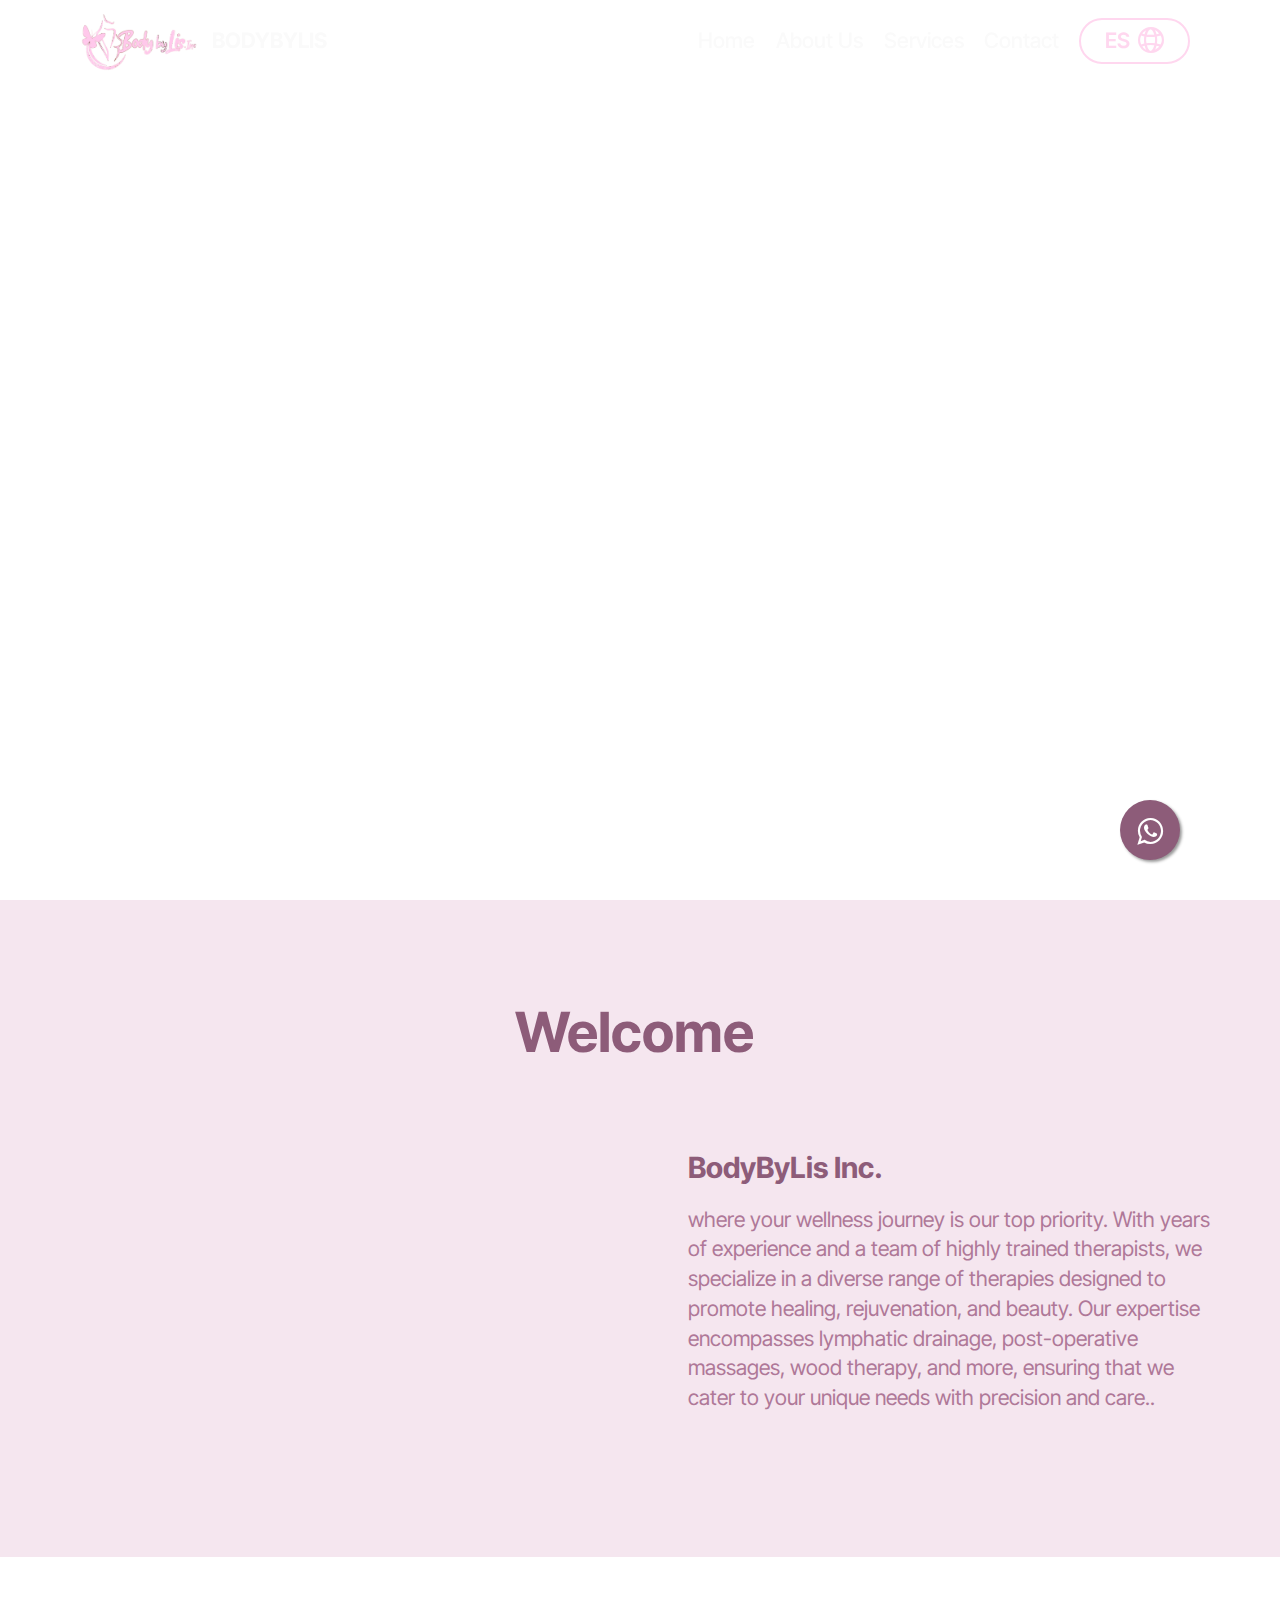
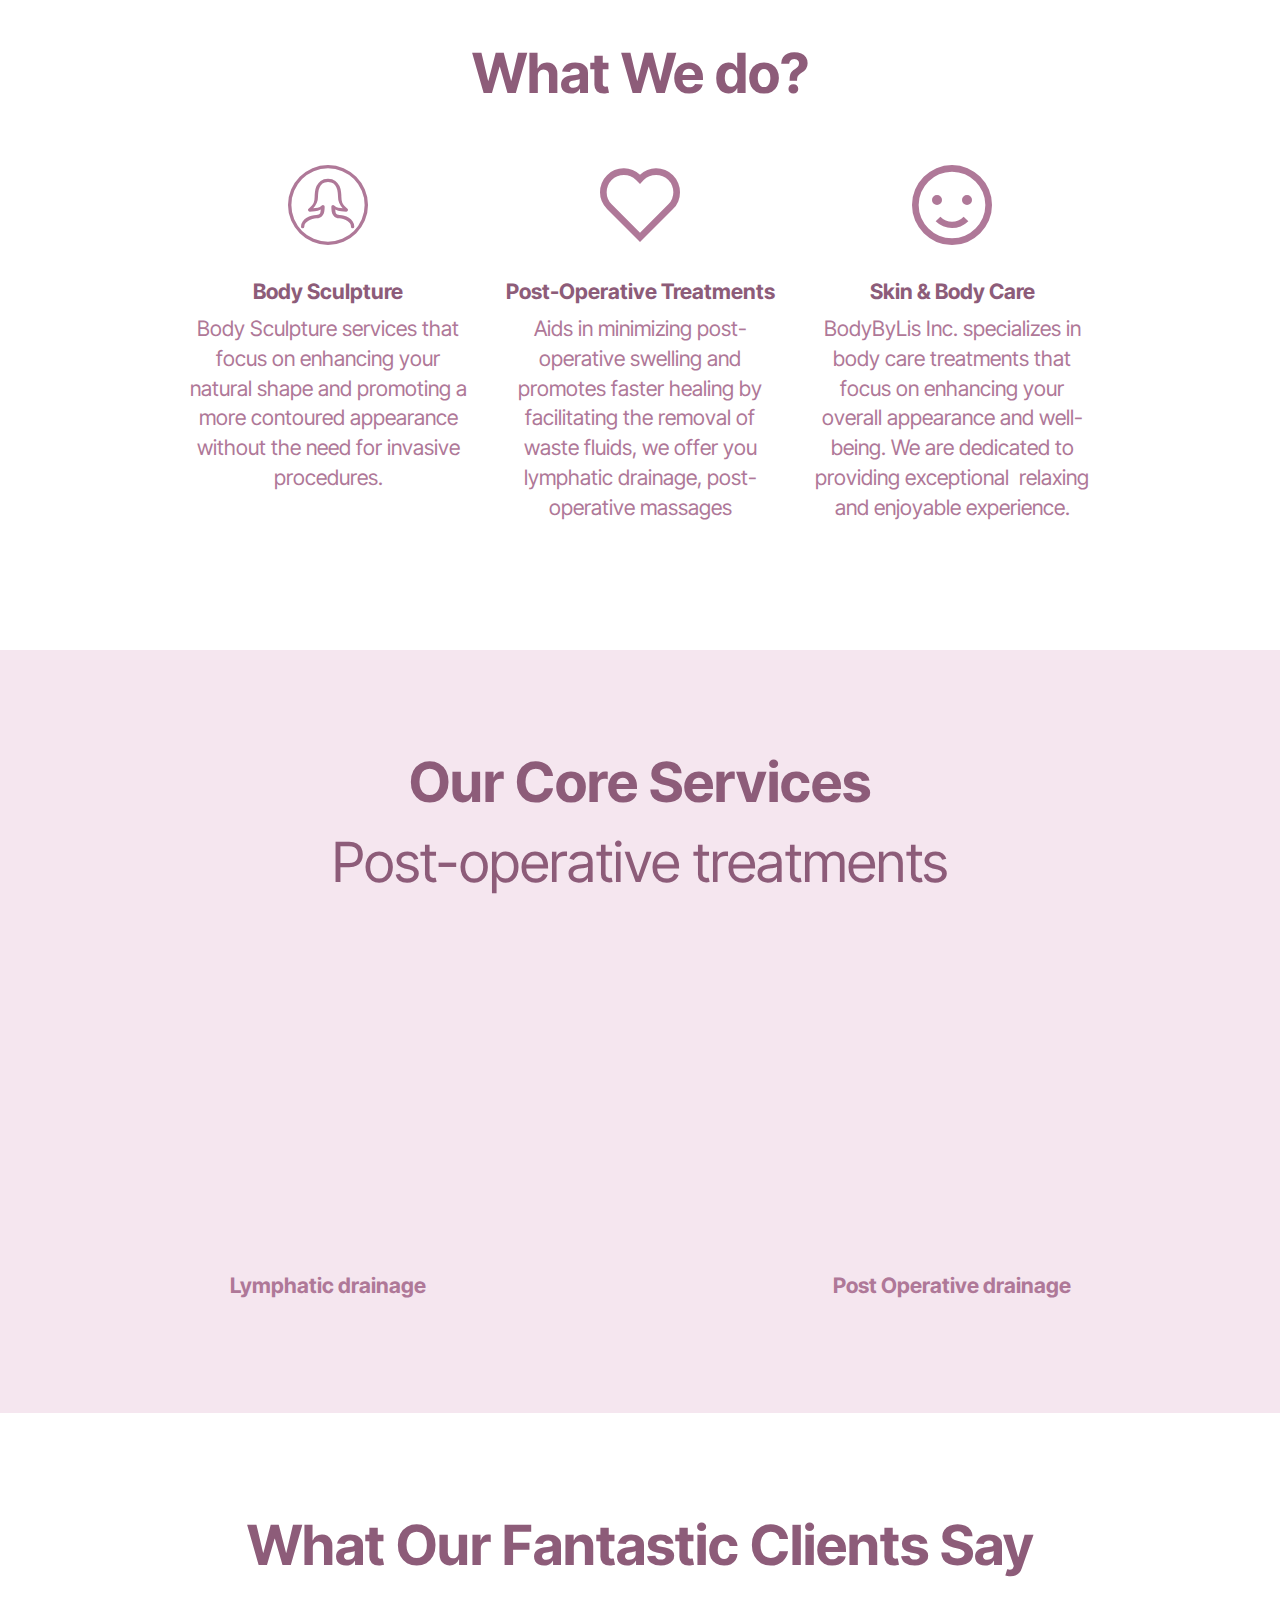
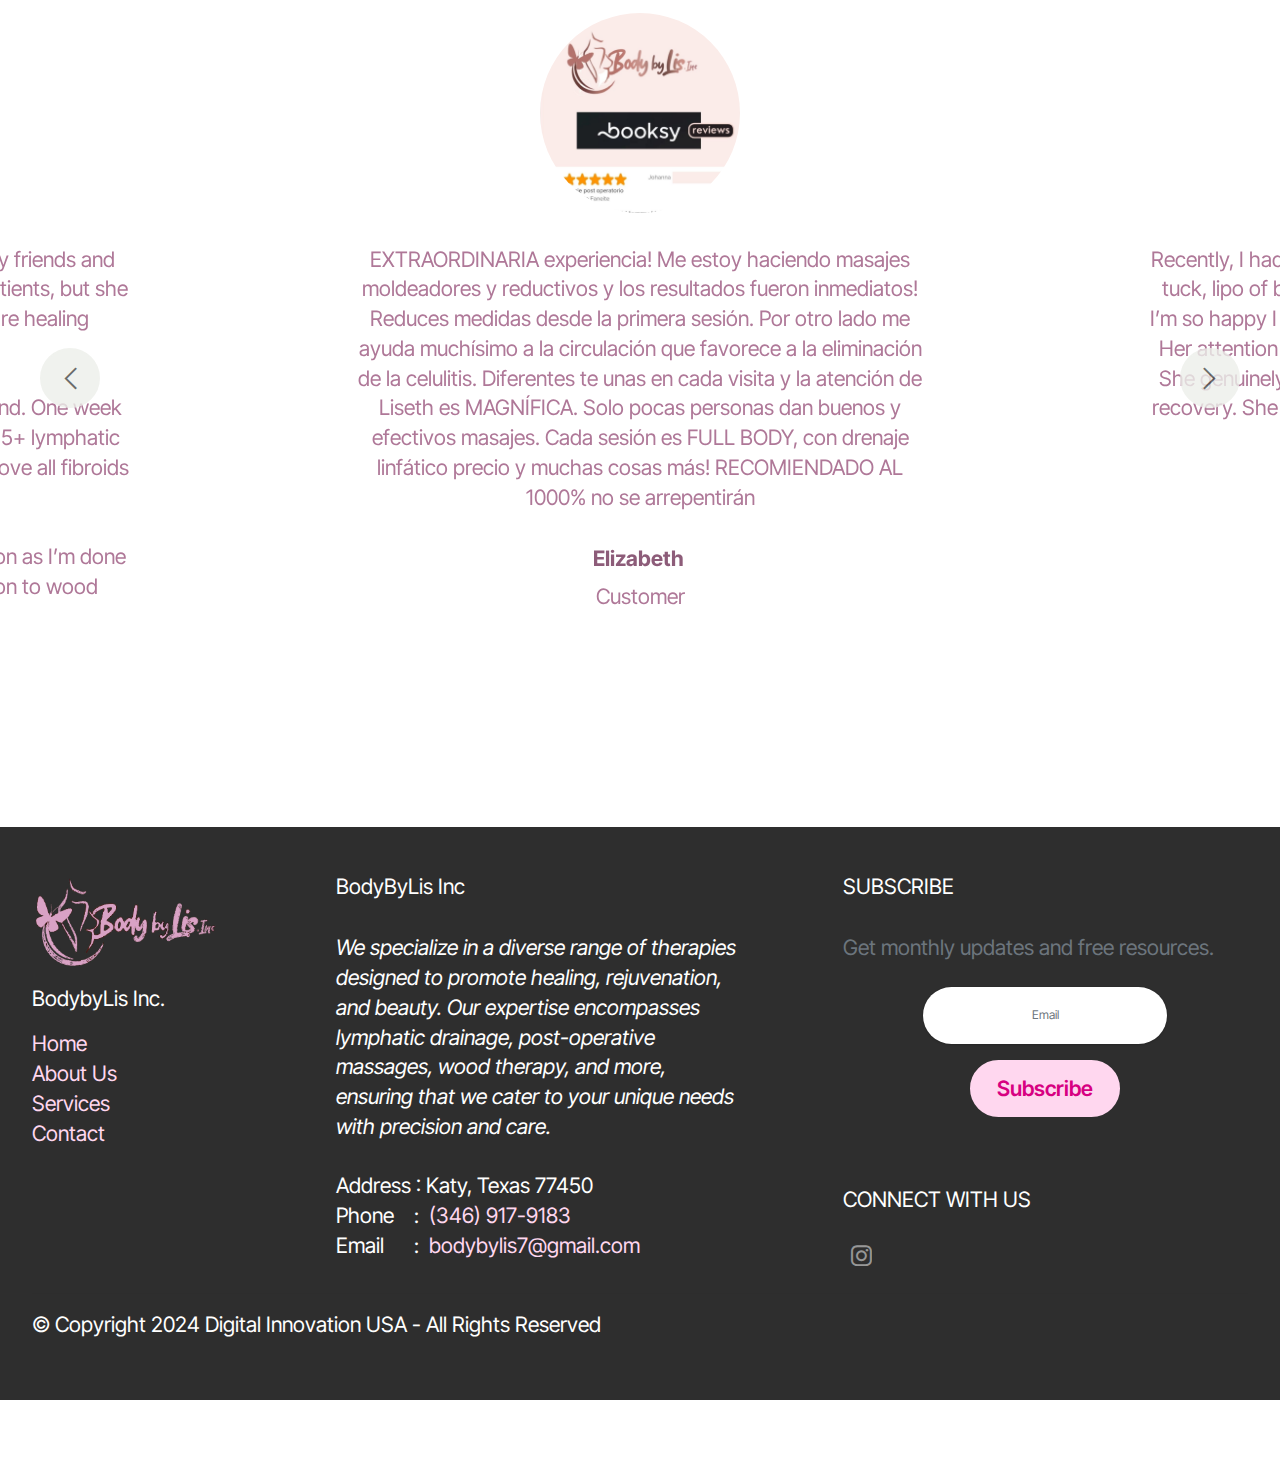
==== commit 1ff43412: "Update index.html" ====
--- a/index.html
+++ b/index.html
@@ -54,10 +54,10 @@
         </div>
         <div class="collapse navbar-collapse" id="navbarSupportedContent">
             <ul class="navbar-nav nav-dropdown" data-app-modern-menu="true"><li class="nav-item">
-                    <a class="nav-link link text-white display-4" href="https://mobiri.se">
+                    <a class="nav-link link text-white display-4" href="index.html">
                         </a>
                 </li><li class="nav-item">
-                    <a class="nav-link link text-white display-4" href="https://mobiri.se">Home</a>
+                    <a class="nav-link link text-white display-4" href="index.html">Home</a>
                 </li><li class="nav-item"><a class="nav-link link text-white text-primary display-4" href="about.html">About Us
                     </a></li><li class="nav-item"><a class="nav-link link text-white text-primary display-4" href="services.html">
                         
@@ -285,7 +285,7 @@
                     BodyByLis Inc</p>
                 <p class="mbr-text mbr-fonts-style foot-text display-7"><em>We specialize in a diverse range of therapies designed to promote healing, rejuvenation, and beauty. Our expertise encompasses lymphatic drainage, post-operative massages, wood therapy, and more, ensuring that we cater to your unique needs with precision and care.
                     </em><br>
-                    <br>Address :&nbsp;545 S Mason Rd, Katy, 77450<br>Phone&nbsp; &nbsp; :&nbsp; <a href="tel:(346) 917-9183" class="text-secondary">(346) 917-9183</a><br>Email&nbsp; &nbsp; &nbsp; :&nbsp; <a href="mailto:bodybylis7@gmail.com" class="text-secondary">bodybylis7@gmail.com</a></p>
+                    <br>Address :&nbsp;Katy, Texas 77450<br>Phone&nbsp; &nbsp; :&nbsp; <a href="tel:(346) 917-9183" class="text-secondary">(346) 917-9183</a><br>Email&nbsp; &nbsp; &nbsp; :&nbsp; <a href="mailto:bodybylis7@gmail.com" class="text-secondary">bodybylis7@gmail.com</a></p>
             </div>
             <div class="col-md-4 offset-md-1 col-sm-12">
                 <p class="mb-4 foot-title mbr-fonts-style display-7">
@@ -382,4 +382,4 @@
   
   
 </body>
-</html>+</html>
